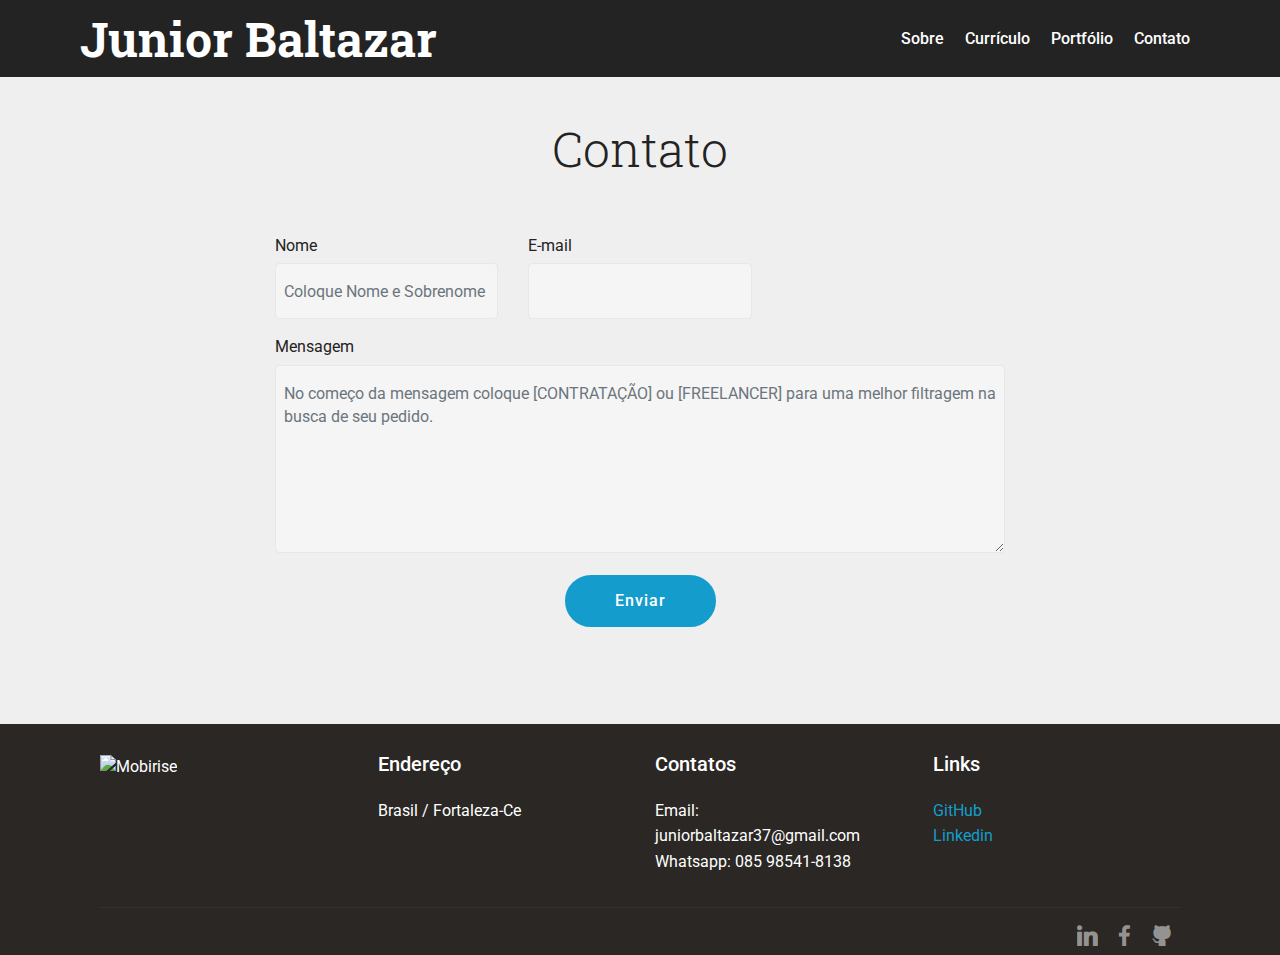
==== contato.html @ 1b6f1f05 "create github pages" ====
<!DOCTYPE html>
<html  >
<head>
  <!-- Site made with Mobirise Website Builder v4.10.6, https://mobirise.com -->
  <meta charset="UTF-8">
  <meta http-equiv="X-UA-Compatible" content="IE=edge">
  <meta name="generator" content="Mobirise v4.10.6, mobirise.com">
  <meta name="viewport" content="width=device-width, initial-scale=1, minimum-scale=1">
  <link rel="shortcut icon" href="assets/images/20180731-061637-128x96.png" type="image/x-icon">
  <meta name="description" content="">
  
  <title>Contato</title>
  <link rel="stylesheet" href="assets/tether/tether.min.css">
  <link rel="stylesheet" href="assets/bootstrap/css/bootstrap.min.css">
  <link rel="stylesheet" href="assets/bootstrap/css/bootstrap-grid.min.css">
  <link rel="stylesheet" href="assets/bootstrap/css/bootstrap-reboot.min.css">
  <link rel="stylesheet" href="assets/dropdown/css/style.css">
  <link rel="stylesheet" href="assets/socicon/css/styles.css">
  <link rel="stylesheet" href="assets/theme/css/style.css">
  <link rel="stylesheet" href="assets/mobirise/css/mbr-additional.css" type="text/css">
  
  
  
</head>
<body>
  <section class="menu cid-qTkzRZLJNu" once="menu" id="menu1-0">

    

    <nav class="navbar navbar-expand beta-menu navbar-dropdown align-items-center navbar-fixed-top navbar-toggleable-sm">
        <button class="navbar-toggler navbar-toggler-right" type="button" data-toggle="collapse" data-target="#navbarSupportedContent" aria-controls="navbarSupportedContent" aria-expanded="false" aria-label="Toggle navigation">
            <div class="hamburger">
                <span></span>
                <span></span>
                <span></span>
                <span></span>
            </div>
        </button>
        <div class="menu-logo">
            <div class="navbar-brand">
                
                <span class="navbar-caption-wrap"><a class="navbar-caption text-white display-2" href="index.html">Junior Baltazar<br></a></span>
            </div>
        </div>
        <div class="collapse navbar-collapse" id="navbarSupportedContent">
            <ul class="navbar-nav nav-dropdown nav-right" data-app-modern-menu="true"><li class="nav-item"><a class="nav-link link text-white display-4" href="index.html">Sobre</a></li><li class="nav-item"><a class="nav-link link text-white display-4" href="currículo.html">Currículo</a></li><li class="nav-item"><a class="nav-link link text-white display-4" href="portfolio.html">Portfólio</a></li><li class="nav-item"><a class="nav-link link text-white display-4" href="contato.html">Contato</a></li></ul>
            
        </div>
    </nav>
</section>

<section class="engine"><a href="https://mobirise.info/g">how to build your own website</a></section><section class="mbr-section form1 cid-rnKiON44Bw" id="form1-12">

    

    
    <div class="container">
        <div class="row justify-content-center">
            <div class="title col-12 col-lg-8">
                <h2 class="mbr-section-title align-center pb-3 mbr-fonts-style display-2">Contato</h2>
                
            </div>
        </div>
    </div>
    <div class="container">
        <div class="row justify-content-center">
            <div class="media-container-column col-lg-8" data-form-type="formoid">
                <!---Formbuilder Form--->
                <form action="https://mobirise.com/" method="POST" class="mbr-form form-with-styler" data-form-title="Mobirise Form"><input type="hidden" name="email" data-form-email="true" value="yoH0uf9dZLlPoiQEgGU/V5b0qnr2Ow4rUdD8J4+VhwqCUgG7Zq74pcoiSuDkfedBA8064sK8A5pP9y7E/hI0Lh2xFRnvOc3SOG4xTuZpEfp3ovhjSfntTNP4omnQZS/k">
                    <div class="row row-sm-offset">
                        <div hidden="hidden" data-form-alert="" class="alert alert-success col-12">Obrigado pela mensagem! Responderei o mais breve possível.</div>
                        <div hidden="hidden" data-form-alert-danger="" class="alert alert-danger col-12">
                        </div>
                    </div>
                    <div class="dragArea row row-sm-offset">
                        <div class="col-md-4  form-group" data-for="name">
                            <label for="name-form1-12" class="form-control-label mbr-fonts-style display-7">Nome</label>
                            <input type="text" name="name" data-form-field="Name" required="required" class="form-control display-7" placeholder="Coloque Nome e Sobrenome" id="name-form1-12">
                        </div>
                        <div class="col-md-4  form-group" data-for="email">
                            <label for="email-form1-12" class="form-control-label mbr-fonts-style display-7">E-mail</label>
                            <input type="email" name="email" data-form-field="Email" required="required" class="form-control display-7" id="email-form1-12">
                        </div>
                        
                        <div data-for="message" class="col-md-12 form-group">
                            <label for="message-form1-12" class="form-control-label mbr-fonts-style display-7">Mensagem</label>
                            <textarea name="message" data-form-field="Message" class="form-control display-7" placeholder="No começo da mensagem coloque [CONTRATAÇÃO] ou [FREELANCER] para uma melhor filtragem na busca de seu pedido." id="message-form1-12"></textarea>
                        </div>
                        <div class="col-md-12 input-group-btn align-center"><button type="submit" class="btn btn-primary btn-form display-4">Enviar</button></div>
                    </div>
                </form><!---Formbuilder Form--->
            </div>
        </div>
    </div>
</section>

<section class="cid-rwCywK3rBS" id="footer1-1q">

    

    

    <div class="container">
        <div class="media-container-row content text-white">
            <div class="col-12 col-md-3">
                <div class="media-wrap">
                    
                        <img src="assets/images/icon-192x192.png" alt="Mobirise" title="">
                    
                </div>
            </div>
            <div class="col-12 col-md-3 mbr-fonts-style display-7">
                <h5 class="pb-3">
                    Endereço</h5>
                <p class="mbr-text">Brasil / Fortaleza-Ce</p>
            </div>
            <div class="col-12 col-md-3 mbr-fonts-style display-7">
                <h5 class="pb-3">
                    Contatos</h5>
                <p class="mbr-text">
                    Email: juniorbaltazar37@gmail.com &nbsp; Whatsapp: 085 98541-8138
<br></p>
            </div>
            <div class="col-12 col-md-3 mbr-fonts-style display-7">
                <h5 class="pb-3">
                    Links
                </h5>
                <p class="mbr-text"><a href="https://github.com/JuniorBaltazar" target="_blank">GitHub</a><br><a href="https://www.linkedin.com/in/junior-baltazar/" target="_blank">Linkedin</a></p>
            </div>
        </div>
        <div class="footer-lower">
            <div class="media-container-row">
                <div class="col-sm-12">
                    <hr>
                </div>
            </div>
            <div class="media-container-row mbr-white">
                <div class="col-sm-6 copyright">
                    <p class="mbr-text mbr-fonts-style display-7"></p>
                </div>
                <div class="col-md-6">
                    <div class="social-list align-right">
                        <div class="soc-item">
                            <a href="https://www.linkedin.com/in/junior-baltazar/" target="_blank">
                                <span class="mbr-iconfont mbr-iconfont-social socicon-linkedin socicon"></span>
                            </a>
                        </div>
                        <div class="soc-item">
                            <a href="https://www.facebook.com/Junior.Baltazar371" target="_blank">
                                <span class="mbr-iconfont mbr-iconfont-social socicon-facebook socicon"></span>
                            </a>
                        </div>
                        <div class="soc-item">
                            <a href="https://github.com/JuniorBaltazar" target="_blank">
                                <span class="mbr-iconfont mbr-iconfont-social socicon-github socicon"></span>
                            </a>
                        </div>
                        
                        
                        
                    </div>
                </div>
            </div>
        </div>
    </div>
</section>


  <script src="assets/web/assets/jquery/jquery.min.js"></script>
  <script src="assets/popper/popper.min.js"></script>
  <script src="assets/tether/tether.min.js"></script>
  <script src="assets/bootstrap/js/bootstrap.min.js"></script>
  <script src="assets/smoothscroll/smooth-scroll.js"></script>
  <script src="assets/dropdown/js/nav-dropdown.js"></script>
  <script src="assets/dropdown/js/navbar-dropdown.js"></script>
  <script src="assets/touchswipe/jquery.touch-swipe.min.js"></script>
  <script src="assets/theme/js/script.js"></script>
  <script src="assets/formoid/formoid.min.js"></script>
  
  
</body>
</html>
---- assets/dropdown/css/style.css ----
.navbar-dropdown {
  left: 0;
  padding: 0;
  position: absolute;
  right: 0;
  top: 0;
  transition: all 0.45s ease;
  z-index: 1030;
  background: #282828; }
  .navbar-dropdown .navbar-logo {
    margin-right: 0.8rem;
    transition: margin 0.3s ease-in-out;
    vertical-align: middle; }
    .navbar-dropdown .navbar-logo img {
      height: 3.125rem;
      transition: all 0.3s ease-in-out; }
    .navbar-dropdown .navbar-logo.mbr-iconfont {
      font-size: 3.125rem;
      line-height: 3.125rem; }
  .navbar-dropdown .navbar-caption {
    font-weight: 700;
    white-space: normal;
    vertical-align: -4px;
    line-height: 3.125rem !important; }
    .navbar-dropdown .navbar-caption, .navbar-dropdown .navbar-caption:hover {
      color: inherit;
      text-decoration: none; }
  .navbar-dropdown .mbr-iconfont + .navbar-caption {
    vertical-align: -1px; }
  .navbar-dropdown.navbar-fixed-top {
    position: fixed; }
  .navbar-dropdown .navbar-brand span {
    vertical-align: -4px; }
  .navbar-dropdown.bg-color.transparent {
    background: none; }
  .navbar-dropdown.navbar-short .navbar-brand {
    padding: 0.625rem 0; }
    .navbar-dropdown.navbar-short .navbar-brand span {
      vertical-align: -1px; }
  .navbar-dropdown.navbar-short .navbar-caption {
    line-height: 2.375rem !important;
    vertical-align: -2px; }
  .navbar-dropdown.navbar-short .navbar-logo {
    margin-right: 0.5rem; }
    .navbar-dropdown.navbar-short .navbar-logo img {
      height: 2.375rem; }
    .navbar-dropdown.navbar-short .navbar-logo.mbr-iconfont {
      font-size: 2.375rem;
      line-height: 2.375rem; }
  .navbar-dropdown.navbar-short .mbr-table-cell {
    height: 3.625rem; }
  .navbar-dropdown .navbar-close {
    left: 0.6875rem;
    position: fixed;
    top: 0.75rem;
    z-index: 1000; }
  .navbar-dropdown .hamburger-icon {
    content: "";
    display: inline-block;
    vertical-align: middle;
    width: 16px;
    -webkit-box-shadow: 0 -6px 0 1px #282828,0 0 0 1px #282828,0 6px 0 1px #282828;
    -moz-box-shadow: 0 -6px 0 1px #282828,0 0 0 1px #282828,0 6px 0 1px #282828;
    box-shadow: 0 -6px 0 1px #282828,0 0 0 1px #282828,0 6px 0 1px #282828; }

.dropdown-menu .dropdown-toggle[data-toggle="dropdown-submenu"]::after {
  border-bottom: 0.35em solid transparent;
  border-left: 0.35em solid;
  border-right: 0;
  border-top: 0.35em solid transparent;
  margin-left: 0.3rem; }

.dropdown-menu .dropdown-item:focus {
  outline: 0; }

.nav-dropdown {
  font-size: 0.75rem;
  font-weight: 500;
  height: auto !important; }
  .nav-dropdown .nav-btn {
    padding-left: 1rem; }
  .nav-dropdown .link {
    margin: .667em 1.667em;
    font-weight: 500;
    padding: 0;
    transition: color .2s ease-in-out; }
    .nav-dropdown .link.dropdown-toggle {
      margin-right: 2.583em; }
      .nav-dropdown .link.dropdown-toggle::after {
        margin-left: .25rem;
        border-top: 0.35em solid;
        border-right: 0.35em solid transparent;
        border-left: 0.35em solid transparent;
        border-bottom: 0; }
      .nav-dropdown .link.dropdown-toggle[aria-expanded="true"] {
        margin: 0;
        padding: 0.667em 3.263em  0.667em 1.667em; }
  .nav-dropdown .link::after,
  .nav-dropdown .dropdown-item::after {
    color: inherit; }
  .nav-dropdown .btn {
    font-size: 0.75rem;
    font-weight: 700;
    letter-spacing: 0;
    margin-bottom: 0;
    padding-left: 1.25rem;
    padding-right: 1.25rem; }
  .nav-dropdown .dropdown-menu {
    border-radius: 0;
    border: 0;
    left: 0;
    margin: 0;
    padding-bottom: 1.25rem;
    padding-top: 1.25rem;
    position: relative; }
  .nav-dropdown .dropdown-submenu {
    margin-left: 0.125rem;
    top: 0; }
  .nav-dropdown .dropdown-item {
    font-weight: 500;
    line-height: 2;
    padding: 0.3846em 4.615em 0.3846em 1.5385em;
    position: relative;
    transition: color .2s ease-in-out, background-color .2s ease-in-out; }
    .nav-dropdown .dropdown-item::after {
      margin-top: -0.3077em;
      position: absolute;
      right: 1.1538em;
      top: 50%; }
    .nav-dropdown .dropdown-item:focus, .nav-dropdown .dropdown-item:hover {
      background: none; }

@media (max-width: 767px) {
  .nav-dropdown.navbar-toggleable-sm {
    bottom: 0;
    display: none;
    left: 0;
    overflow-x: hidden;
    position: fixed;
    top: 0;
    transform: translateX(-100%);
    -ms-transform: translateX(-100%);
    -webkit-transform: translateX(-100%);
    width: 18.75rem;
    z-index: 999; } }
.nav-dropdown.navbar-toggleable-xl {
  bottom: 0;
  display: none;
  left: 0;
  overflow-x: hidden;
  position: fixed;
  top: 0;
  transform: translateX(-100%);
  -ms-transform: translateX(-100%);
  -webkit-transform: translateX(-100%);
  width: 18.75rem;
  z-index: 999; }

.nav-dropdown-sm {
  display: block !important;
  overflow-x: hidden;
  overflow: auto;
  padding-top: 3.875rem; }
  .nav-dropdown-sm::after {
    content: "";
    display: block;
    height: 3rem;
    width: 100%; }
  .nav-dropdown-sm.collapse.in ~ .navbar-close {
    display: block !important; }
  .nav-dropdown-sm.collapsing, .nav-dropdown-sm.collapse.in {
    transform: translateX(0);
    -ms-transform: translateX(0);
    -webkit-transform: translateX(0);
    transition: all 0.25s ease-out;
    -webkit-transition: all 0.25s ease-out;
    background: #282828; }
  .nav-dropdown-sm.collapsing[aria-expanded="false"] {
    transform: translateX(-100%);
    -ms-transform: translateX(-100%);
    -webkit-transform: translateX(-100%); }
  .nav-dropdown-sm .nav-item {
    display: block;
    margin-left: 0 !important;
    padding-left: 0; }
  .nav-dropdown-sm .link,
  .nav-dropdown-sm .dropdown-item {
    border-top: 1px dotted rgba(255, 255, 255, 0.1);
    font-size: 0.8125rem;
    line-height: 1.6;
    margin: 0 !important;
    padding: 0.875rem 2.4rem 0.875rem 1.5625rem !important;
    position: relative;
    white-space: normal; }
    .nav-dropdown-sm .link:focus, .nav-dropdown-sm .link:hover,
    .nav-dropdown-sm .dropdown-item:focus,
    .nav-dropdown-sm .dropdown-item:hover {
      background: rgba(0, 0, 0, 0.2) !important;
      color: #c0a375; }
  .nav-dropdown-sm .nav-btn {
    position: relative;
    padding: 1.5625rem 1.5625rem 0 1.5625rem; }
    .nav-dropdown-sm .nav-btn::before {
      border-top: 1px dotted rgba(255, 255, 255, 0.1);
      content: "";
      left: 0;
      position: absolute;
      top: 0;
      width: 100%; }
    .nav-dropdown-sm .nav-btn + .nav-btn {
      padding-top: 0.625rem; }
      .nav-dropdown-sm .nav-btn + .nav-btn::before {
        display: none; }
  .nav-dropdown-sm .btn {
    padding: 0.625rem 0; }
  .nav-dropdown-sm .dropdown-toggle[data-toggle="dropdown-submenu"]::after {
    margin-left: .25rem;
    border-top: 0.35em solid;
    border-right: 0.35em solid transparent;
    border-left: 0.35em solid transparent;
    border-bottom: 0; }
  .nav-dropdown-sm .dropdown-toggle[data-toggle="dropdown-submenu"][aria-expanded="true"]::after {
    border-top: 0;
    border-right: 0.35em solid transparent;
    border-left: 0.35em solid transparent;
    border-bottom: 0.35em solid; }
  .nav-dropdown-sm .dropdown-menu {
    margin: 0;
    padding: 0;
    position: relative;
    top: 0;
    left: 0;
    width: 100%;
    border: 0;
    float: none;
    border-radius: 0;
    background: none; }
  .nav-dropdown-sm .dropdown-submenu {
    left: 100%;
    margin-left: 0.125rem;
    margin-top: -1.25rem;
    top: 0; }

.navbar-toggleable-sm .nav-dropdown .dropdown-menu {
  position: absolute; }

.navbar-toggleable-sm .nav-dropdown .dropdown-submenu {
  left: 100%;
  margin-left: 0.125rem;
  margin-top: -1.25rem;
  top: 0; }

.navbar-toggleable-sm.opened .nav-dropdown .dropdown-menu {
  position: relative; }

.navbar-toggleable-sm.opened .nav-dropdown .dropdown-submenu {
  left: 0;
  margin-left: 00rem;
  margin-top: 0rem;
  top: 0; }

.is-builder .nav-dropdown.collapsing {
  transition: none !important; }

/*# sourceMappingURL=style.css.map */
---- assets/socicon/css/styles.css ----
@charset "UTF-8";

@font-face {
  font-family: "socicon";
  src:url("../fonts/socicon.eot");
  src:url("../fonts/socicon.eot?#iefix") format("embedded-opentype"),
    url("../fonts/socicon.woff") format("woff"),
    url("../fonts/socicon.ttf") format("truetype"),
    url("../fonts/socicon.svg#socicon") format("svg");
  font-weight: normal;
  font-style: normal;

}

[data-icon]:before {
  font-family: "socicon" !important;
  content: attr(data-icon);
  font-style: normal !important;
  font-weight: normal !important;
  font-variant: normal !important;
  text-transform: none !important;
  speak: none;
  line-height: 1;
  -webkit-font-smoothing: antialiased;
  -moz-osx-font-smoothing: grayscale;
}

[class^="socicon-"]:before,
[class*=" socicon-"]:before {
  font-family: "socicon" !important;
  font-style: normal !important;
  font-weight: normal !important;
  font-variant: normal !important;
  text-transform: none !important;
  speak: none;
  line-height: 1;
  -webkit-font-smoothing: antialiased;
  -moz-osx-font-smoothing: grayscale;
}

.socicon-modelmayhem:before {
  content: "\e000";
}
.socicon-mixcloud:before {
  content: "\e001";
}
.socicon-drupal:before {
  content: "\e002";
}
.socicon-swarm:before {
  content: "\e003";
}
.socicon-istock:before {
  content: "\e004";
}
.socicon-yammer:before {
  content: "\e005";
}
.socicon-ello:before {
  content: "\e006";
}
.socicon-stackoverflow:before {
  content: "\e007";
}
.socicon-persona:before {
  content: "\e008";
}
.socicon-triplej:before {
  content: "\e009";
}
.socicon-houzz:before {
  content: "\e00a";
}
.socicon-rss:before {
  content: "\e00b";
}
.socicon-paypal:before {
  content: "\e00c";
}
.socicon-odnoklassniki:before {
  content: "\e00d";
}
.socicon-airbnb:before {
  content: "\e00e";
}
.socicon-periscope:before {
  content: "\e00f";
}
.socicon-outlook:before {
  content: "\e010";
}
.socicon-coderwall:before {
  content: "\e011";
}
.socicon-tripadvisor:before {
  content: "\e012";
}
.socicon-appnet:before {
  content: "\e013";
}
.socicon-goodreads:before {
  content: "\e014";
}
.socicon-tripit:before {
  content: "\e015";
}
.socicon-lanyrd:before {
  content: "\e016";
}
.socicon-slideshare:before {
  content: "\e017";
}
.socicon-buffer:before {
  content: "\e018";
}
.socicon-disqus:before {
  content: "\e019";
}
.socicon-vkontakte:before {
  content: "\e01a";
}
.socicon-whatsapp:before {
  content: "\e01b";
}
.socicon-patreon:before {
  content: "\e01c";
}
.socicon-storehouse:before {
  content: "\e01d";
}
.socicon-pocket:before {
  content: "\e01e";
}
.socicon-mail:before {
  content: "\e01f";
}
.socicon-blogger:before {
  content: "\e020";
}
.socicon-technorati:before {
  content: "\e021";
}
.socicon-reddit:before {
  content: "\e022";
}
.socicon-dribbble:before {
  content: "\e023";
}
.socicon-stumbleupon:before {
  content: "\e024";
}
.socicon-digg:before {
  content: "\e025";
}
.socicon-envato:before {
  content: "\e026";
}
.socicon-behance:before {
  content: "\e027";
}
.socicon-delicious:before {
  content: "\e028";
}
.socicon-deviantart:before {
  content: "\e029";
}
.socicon-forrst:before {
  content: "\e02a";
}
.socicon-play:before {
  content: "\e02b";
}
.socicon-zerply:before {
  content: "\e02c";
}
.socicon-wikipedia:before {
  content: "\e02d";
}
.socicon-apple:before {
  content: "\e02e";
}
.socicon-flattr:before {
  content: "\e02f";
}
.socicon-github:before {
  content: "\e030";
}
.socicon-renren:before {
  content: "\e031";
}
.socicon-friendfeed:before {
  content: "\e032";
}
.socicon-newsvine:before {
  content: "\e033";
}
.socicon-identica:before {
  content: "\e034";
}
.socicon-bebo:before {
  content: "\e035";
}
.socicon-zynga:before {
  content: "\e036";
}
.socicon-steam:before {
  content: "\e037";
}
.socicon-xbox:before {
  content: "\e038";
}
.socicon-windows:before {
  content: "\e039";
}
.socicon-qq:before {
  content: "\e03a";
}
.socicon-douban:before {
  content: "\e03b";
}
.socicon-meetup:before {
  content: "\e03c";
}
.socicon-playstation:before {
  content: "\e03d";
}
.socicon-android:before {
  content: "\e03e";
}
.socicon-snapchat:before {
  content: "\e03f";
}
.socicon-twitter:before {
  content: "\e040";
}
.socicon-facebook:before {
  content: "\e041";
}
.socicon-googleplus:before {
  content: "\e042";
}
.socicon-pinterest:before {
  content: "\e043";
}
.socicon-foursquare:before {
  content: "\e044";
}
.socicon-yahoo:before {
  content: "\e045";
}
.socicon-skype:before {
  content: "\e046";
}
.socicon-yelp:before {
  content: "\e047";
}
.socicon-feedburner:before {
  content: "\e048";
}
.socicon-linkedin:before {
  content: "\e049";
}
.socicon-viadeo:before {
  content: "\e04a";
}
.socicon-xing:before {
  content: "\e04b";
}
.socicon-myspace:before {
  content: "\e04c";
}
.socicon-soundcloud:before {
  content: "\e04d";
}
.socicon-spotify:before {
  content: "\e04e";
}
.socicon-grooveshark:before {
  content: "\e04f";
}
.socicon-lastfm:before {
  content: "\e050";
}
.socicon-youtube:before {
  content: "\e051";
}
.socicon-vimeo:before {
  content: "\e052";
}
.socicon-dailymotion:before {
  content: "\e053";
}
.socicon-vine:before {
  content: "\e054";
}
.socicon-flickr:before {
  content: "\e055";
}
.socicon-500px:before {
  content: "\e056";
}
.socicon-wordpress:before {
  content: "\e058";
}
.socicon-tumblr:before {
  content: "\e059";
}
.socicon-twitch:before {
  content: "\e05a";
}
.socicon-8tracks:before {
  content: "\e05b";
}
.socicon-amazon:before {
  content: "\e05c";
}
.socicon-icq:before {
  content: "\e05d";
}
.socicon-smugmug:before {
  content: "\e05e";
}
.socicon-ravelry:before {
  content: "\e05f";
}
.socicon-weibo:before {
  content: "\e060";
}
.socicon-baidu:before {
  content: "\e061";
}
.socicon-angellist:before {
  content: "\e062";
}
.socicon-ebay:before {
  content: "\e063";
}
.socicon-imdb:before {
  content: "\e064";
}
.socicon-stayfriends:before {
  content: "\e065";
}
.socicon-residentadvisor:before {
  content: "\e066";
}
.socicon-google:before {
  content: "\e067";
}
.socicon-yandex:before {
  content: "\e068";
}
.socicon-sharethis:before {
  content: "\e069";
}
.socicon-bandcamp:before {
  content: "\e06a";
}
.socicon-itunes:before {
  content: "\e06b";
}
.socicon-deezer:before {
  content: "\e06c";
}
.socicon-telegram:before {
  content: "\e06e";
}
.socicon-openid:before {
  content: "\e06f";
}
.socicon-amplement:before {
  content: "\e070";
}
.socicon-viber:before {
  content: "\e071";
}
.socicon-zomato:before {
  content: "\e072";
}
.socicon-draugiem:before {
  content: "\e074";
}
.socicon-endomodo:before {
  content: "\e075";
}
.socicon-filmweb:before {
  content: "\e076";
}
.socicon-stackexchange:before {
  content: "\e077";
}
.socicon-wykop:before {
  content: "\e078";
}
.socicon-teamspeak:before {
  content: "\e079";
}
.socicon-teamviewer:before {
  content: "\e07a";
}
.socicon-ventrilo:before {
  content: "\e07b";
}
.socicon-younow:before {
  content: "\e07c";
}
.socicon-raidcall:before {
  content: "\e07d";
}
.socicon-mumble:before {
  content: "\e07e";
}
.socicon-medium:before {
  content: "\e06d";
}
.socicon-bebee:before {
  content: "\e07f";
}
.socicon-hitbox:before {
  content: "\e080";
}
.socicon-reverbnation:before {
  content: "\e081";
}
.socicon-formulr:before {
  content: "\e082";
}
.socicon-instagram:before {
  content: "\e057";
}
.socicon-battlenet:before {
  content: "\e083";
}
.socicon-chrome:before {
  content: "\e084";
}
.socicon-discord:before {
  content: "\e086";
}
.socicon-issuu:before {
  content: "\e087";
}
.socicon-macos:before {
  content: "\e088";
}
.socicon-firefox:before {
  content: "\e089";
}
.socicon-opera:before {
  content: "\e08d";
}
.socicon-keybase:before {
  content: "\e090";
}
.socicon-alliance:before {
  content: "\e091";
}
.socicon-livejournal:before {
  content: "\e092";
}
.socicon-googlephotos:before {
  content: "\e093";
}
.socicon-horde:before {
  content: "\e094";
}
.socicon-etsy:before {
  content: "\e095";
}
.socicon-zapier:before {
  content: "\e096";
}
.socicon-google-scholar:before {
  content: "\e097";
}
.socicon-researchgate:before {
  content: "\e098";
}
.socicon-wechat:before {
  content: "\e099";
}
.socicon-strava:before {
  content: "\e09a";
}
.socicon-line:before {
  content: "\e09b";
}
.socicon-lyft:before {
  content: "\e09c";
}
.socicon-uber:before {
  content: "\e09d";
}
.socicon-songkick:before {
  content: "\e09e";
}
.socicon-viewbug:before {
  content: "\e09f";
}
.socicon-googlegroups:before {
  content: "\e0a0";
}
.socicon-quora:before {
  content: "\e073";
}
.socicon-diablo:before {
  content: "\e085";
}
.socicon-blizzard:before {
  content: "\e0a1";
}
.socicon-hearthstone:before {
  content: "\e08b";
}
.socicon-heroes:before {
  content: "\e08a";
}
.socicon-overwatch:before {
  content: "\e08c";
}
.socicon-warcraft:before {
  content: "\e08e";
}
.socicon-starcraft:before {
  content: "\e08f";
}
.socicon-beam:before {
  content: "\e0a2";
}
.socicon-curse:before {
  content: "\e0a3";
}
.socicon-player:before {
  content: "\e0a4";
}
.socicon-streamjar:before {
  content: "\e0a5";
}
.socicon-nintendo:before {
  content: "\e0a6";
}
.socicon-hellocoton:before {
  content: "\e0a7";
}
---- assets/theme/css/style.css ----
/*!
 * Mobirise v4 theme (https://mobirise.com/)
 * Copyright 2017 Mobirise
 */
section {
  background-color: #eeeeee;
}

section,
.container,
.container-fluid {
  position: relative;
  word-wrap: break-word;
}

a.mbr-iconfont:hover {
  text-decoration: none;
}

.article .lead p, .article .lead ul, .article .lead ol, .article .lead pre, .article .lead blockquote {
  margin-bottom: 0;
}

a {
  font-style: normal;
  font-weight: 400;
  cursor: pointer;
}

a, a:hover {
  text-decoration: none;
}

figure {
  margin-bottom: 0;
}

body {
  color: #232323;
}

h1, h2, h3, h4, h5, h6,
.h1, .h2, .h3, .h4, .h5, .h6,
.display-1, .display-2, .display-3, .display-4 {
  line-height: 1;
  word-break: break-word;
  word-wrap: break-word;
}

b, strong {
  font-weight: bold;
}

blockquote {
  padding: 10px 0 10px 20px;
  position: relative;
  border-left: 2px solid;
  border-color: #ff3366;
}

input:-webkit-autofill, input:-webkit-autofill:hover, input:-webkit-autofill:focus, input:-webkit-autofill:active {
  transition-delay: 9999s;
  transition-property: background-color, color;
}

textarea[type="hidden"] {
  display: none;
}

body {
  position: relative;
}

section {
  background-position: 50% 50%;
  background-repeat: no-repeat;
  background-size: cover;
}

section .mbr-background-video,
section .mbr-background-video-preview {
  position: absolute;
  bottom: 0;
  left: 0;
  right: 0;
  top: 0;
}

.hidden {
  visibility: hidden;
}

.mbr-z-index20 {
  z-index: 20;
}

/*! Base colors */
.mbr-white {
  color: #ffffff;
}

.mbr-black {
  color: #000000;
}

.mbr-bg-white {
  background-color: #ffffff;
}

.mbr-bg-black {
  background-color: #000000;
}

/*! Text-aligns */
.align-left {
  text-align: left;
}

.align-center {
  text-align: center;
}

.align-right {
  text-align: right;
}

@media (max-width: 767px) {
  .align-left, .align-center, .align-right, .mbr-section-btn, .mbr-section-title {
    text-align: center;
  }
}

/*! Font-weight  */
.mbr-light {
  font-weight: 300;
}

.mbr-regular {
  font-weight: 400;
}

.mbr-semibold {
  font-weight: 500;
}

.mbr-bold {
  font-weight: 700;
}

/*! Media  */
.media-size-item {
  -webkit-flex: 1 1 auto;
  -moz-flex: 1 1 auto;
  -ms-flex: 1 1 auto;
  -o-flex: 1 1 auto;
  flex: 1 1 auto;
}

.media-content {
  -webkit-flex-basis: 100%;
  flex-basis: 100%;
}

.media-container-row {
  display: -ms-flexbox;
  display: -webkit-flex;
  display: flex;
  -webkit-flex-direction: row;
  -ms-flex-direction: row;
  flex-direction: row;
  -webkit-flex-wrap: wrap;
  -ms-flex-wrap: wrap;
  flex-wrap: wrap;
  -webkit-justify-content: center;
  -ms-flex-pack: center;
  justify-content: center;
  -webkit-align-content: center;
  -ms-flex-line-pack: center;
  align-content: center;
  -webkit-align-items: start;
  -ms-flex-align: start;
  align-items: start;
}

.media-container-row .media-size-item {
  width: 400px;
}

.media-container-column {
  display: -ms-flexbox;
  display: -webkit-flex;
  display: flex;
  -webkit-flex-direction: column;
  -ms-flex-direction: column;
  flex-direction: column;
  -webkit-flex-wrap: wrap;
  -ms-flex-wrap: wrap;
  flex-wrap: wrap;
  -webkit-justify-content: center;
  -ms-flex-pack: center;
  justify-content: center;
  -webkit-align-content: center;
  -ms-flex-line-pack: center;
  align-content: center;
  -webkit-align-items: stretch;
  -ms-flex-align: stretch;
  align-items: stretch;
}

.media-container-column > * {
  width: 100%;
}

@media (min-width: 992px) {
  .media-container-row {
    -webkit-flex-wrap: nowrap;
    -ms-flex-wrap: nowrap;
    flex-wrap: nowrap;
  }
}

figure {
  overflow: hidden;
}

figure[mbr-media-size] {
  transition: width 0.1s;
}

.mbr-figure img, .mbr-figure iframe {
  display: block;
  width: 100%;
}

.card {
  background-color: transparent;
  border: none;
}

.card-box {
  width: 100%;
}

.card-img {
  text-align: center;
  flex-shrink: 0;
  -webkit-flex-shrink: 0;
}

.media {
  max-width: 100%;
  margin: 0 auto;
}

.mbr-figure {
  -ms-flex-item-align: center;
  -ms-grid-row-align: center;
  -webkit-align-self: center;
  align-self: center;
}

.media-container > div {
  max-width: 100%;
}

.mbr-figure img, .card-img img {
  width: 100%;
}

@media (max-width: 991px) {
  .media-size-item {
    width: auto !important;
  }
  .media {
    width: auto;
  }
  .mbr-figure {
    width: 100% !important;
  }
}

/*! Buttons */
.mbr-section-btn {
  margin-left: -.25rem;
  margin-right: -.25rem;
  font-size: 0;
}

nav .mbr-section-btn {
  margin-left: 0rem;
  margin-right: 0rem;
}

/*! Btn icon margin */
.btn .mbr-iconfont, .btn.btn-sm .mbr-iconfont {
  cursor: pointer;
  margin-right: 0.5rem;
}

.btn.btn-md .mbr-iconfont, .btn.btn-md .mbr-iconfont {
  margin-right: 0.8rem;
}

.mbr-regular {
  font-weight: 400;
}

.mbr-semibold {
  font-weight: 500;
}

.mbr-bold {
  font-weight: 700;
}

[type="submit"] {
  -webkit-appearance: none;
}

/*! Full-screen */
.mbr-fullscreen .mbr-overlay {
  min-height: 100vh;
}

.mbr-fullscreen {
  display: flex;
  display: -webkit-flex;
  display: -moz-flex;
  display: -ms-flex;
  display: -o-flex;
  align-items: center;
  -webkit-align-items: center;
  min-height: 100vh;
  padding-top: 3rem;
  padding-bottom: 3rem;
}

/*! Map */
.map {
  height: 25rem;
  position: relative;
}

.map iframe {
  width: 100%;
  height: 100%;
}

/* Form */
.form-asterisk {
  font-family: initial;
  position: absolute;
  top: -2px;
  font-weight: normal;
}

/*! Scroll to top arrow */
.mbr-arrow-up {
  bottom: 25px;
  right: 90px;
  position: fixed;
  text-align: right;
  z-index: 5000;
  color: #ffffff;
  font-size: 32px;
  transform: rotate(180deg);
  -webkit-transform: rotate(180deg);
}

.mbr-arrow-up a {
  background: rgba(0, 0, 0, 0.2);
  border-radius: 3px;
  color: #fff;
  display: inline-block;
  height: 60px;
  width: 60px;
  outline-style: none !important;
  position: relative;
  text-decoration: none;
  transition: all .3s ease-in-out;
  cursor: pointer;
  text-align: center;
}

.mbr-arrow-up a:hover {
  background-color: rgba(0, 0, 0, 0.4);
}

.mbr-arrow-up a i {
  line-height: 60px;
}

.mbr-arrow-up-icon {
  display: block;
  color: #fff;
}

.mbr-arrow-up-icon::before {
  content: "\203a";
  display: inline-block;
  font-family: serif;
  font-size: 32px;
  line-height: 1;
  font-style: normal;
  position: relative;
  top: 6px;
  left: -4px;
  -webkit-transform: rotate(-90deg);
  transform: rotate(-90deg);
}

/*! Arrow Down */
.mbr-arrow {
  position: absolute;
  bottom: 45px;
  left: 50%;
  width: 60px;
  height: 60px;
  cursor: pointer;
  background-color: rgba(80, 80, 80, 0.5);
  border-radius: 50%;
  -webkit-transform: translateX(-50%);
  transform: translateX(-50%);
}

.mbr-arrow > a {
  display: inline-block;
  text-decoration: none;
  outline-style: none;
  -webkit-animation: arrowdown 1.7s ease-in-out infinite;
  animation: arrowdown 1.7s ease-in-out infinite;
}

.mbr-arrow > a > i {
  position: absolute;
  top: -2px;
  left: 15px;
  font-size: 2rem;
}

@keyframes arrowdown {
  0% {
    transform: translateY(0px);
    -webkit-transform: translateY(0px);
  }
  50% {
    transform: translateY(-5px);
    -webkit-transform: translateY(-5px);
  }
  100% {
    transform: translateY(0px);
    -webkit-transform: translateY(0px);
  }
}

@-webkit-keyframes arrowdown {
  0% {
    transform: translateY(0px);
    -webkit-transform: translateY(0px);
  }
  50% {
    transform: translateY(-5px);
    -webkit-transform: translateY(-5px);
  }
  100% {
    transform: translateY(0px);
    -webkit-transform: translateY(0px);
  }
}

@media (max-width: 500px) {
  .mbr-arrow-up {
    left: 50%;
    right: auto;
    transform: translateX(-50%) rotate(180deg);
    -webkit-transform: translateX(-50%) rotate(180deg);
  }
}

/*Gradients animation*/
@keyframes gradient-animation {
  from {
    background-position: 0% 100%;
    animation-timing-function: ease-in-out;
  }
  to {
    background-position: 100% 0%;
    animation-timing-function: ease-in-out;
  }
}

@-webkit-keyframes gradient-animation {
  from {
    background-position: 0% 100%;
    animation-timing-function: ease-in-out;
  }
  to {
    background-position: 100% 0%;
    animation-timing-function: ease-in-out;
  }
}

.bg-gradient {
  background-size: 200% 200%;
  animation: gradient-animation 5s infinite alternate;
  -webkit-animation: gradient-animation 5s infinite alternate;
}

.menu .navbar-brand {
  display: -webkit-flex;
}

.menu .navbar-brand span {
  display: flex;
  display: -webkit-flex;
}

.menu .navbar-brand .navbar-caption-wrap {
  display: -webkit-flex;
}

.menu .navbar-brand .navbar-logo img {
  display: -webkit-flex;
}

@media (min-width: 768px) and (max-width: 1023px) {
  .menu .navbar-toggleable-sm .navbar-nav {
    display: -webkit-box;
    display: -webkit-flex;
    display: -ms-flexbox;
  }
}

@media (max-width: 1023px) {
  .menu .navbar-collapse {
    max-height: 93.5vh;
  }
  .menu .navbar-collapse.show {
    overflow: auto;
  }
}

@media (min-width: 1024px) {
  .menu .navbar-nav.nav-dropdown {
    display: -webkit-flex;
  }
  .menu .navbar-toggleable-sm .navbar-collapse {
    display: -webkit-flex !important;
  }
  .menu .collapsed .navbar-collapse {
    max-height: 93.5vh;
  }
  .menu .collapsed .navbar-collapse.show {
    overflow: auto;
  }
}

@media (max-width: 767px) {
  .menu .navbar-collapse {
    max-height: 80vh;
  }
}

.navbar {
  display: -webkit-flex;
  -webkit-flex-wrap: wrap;
  -webkit-align-items: center;
  -webkit-justify-content: space-between;
}

.navbar-collapse {
  -webkit-flex-basis: 100%;
  -webkit-flex-grow: 1;
  -webkit-align-items: center;
}

.nav-dropdown .link {
  padding: .667em 1.667em !important;
  margin: 0 !important;
}

.nav {
  display: -webkit-flex;
  -webkit-flex-wrap: wrap;
}

.row {
  display: -webkit-flex;
  -webkit-flex-wrap: wrap;
}

.justify-content-center {
  -webkit-justify-content: center;
}

.form-inline {
  display: -webkit-flex;
  -webkit-flex-flow: row wrap;
  -webkit-align-items: center;
}

.card-wrapper {
  -webkit-flex: 1;
}

.carousel-control {
  z-index: 10;
  display: -webkit-flex;
  -webkit-align-items: center;
  -webkit-justify-content: center;
}

.carousel-controls {
  display: -webkit-flex;
}

.media {
  display: -webkit-flex;
}

.form-group:focus {
  outline: none;
}

.jq-selectbox__select {
  padding: 1.07em .5em;
  position: absolute;
  top: 0;
  left: 0;
  width: 100%;
}

.jq-selectbox__dropdown {
  position: absolute;
  top: 100% !important;
  left: 0 !important;
  width: 100% !important;
}

.jq-selectbox__trigger-arrow {
  transform: translateY(-50%);
}

.jq-selectbox li {
  padding: 1.07em .5em;
}

input[type="range"] {
  padding-left: 0 !important;
  padding-right: 0 !important;
}

.modal-dialog, .modal-content {
  height: 100%;
}

.modal-dialog .carousel-inner {
  height: 100%;
  height: -webkit-fill-available;
  height: fill-available;
}

.carousel-item {
  text-align: center;
}

.carousel-item img {
  margin: auto;
}
.engine {
	position: absolute;
	text-indent: -2400px;
	text-align: center;
	padding: 0;
	top: 0;
	left: -2400px;
}
---- assets/mobirise/css/mbr-additional.css ----
@import url(https://fonts.googleapis.com/css?family=Slabo+27px:400);
@import url(https://fonts.googleapis.com/css?family=Roboto+Slab:100,300,400,700);
@import url(https://fonts.googleapis.com/css?family=Roboto:100,100i,300,300i,400,400i,500,500i,700,700i,900,900i);





body {
  font-style: normal;
  line-height: 1.5;
}
.mbr-section-title {
  font-style: normal;
  line-height: 1.2;
}
.mbr-section-subtitle {
  line-height: 1.3;
}
.mbr-text {
  font-style: normal;
  line-height: 1.6;
}
.display-1 {
  font-family: 'Slabo 27px', serif;
  font-size: 4.25rem;
}
.display-1 > .mbr-iconfont {
  font-size: 6.8rem;
}
.display-2 {
  font-family: 'Roboto Slab', serif;
  font-size: 3rem;
}
.display-2 > .mbr-iconfont {
  font-size: 4.8rem;
}
.display-4 {
  font-family: 'Roboto', sans-serif;
  font-size: 1rem;
}
.display-4 > .mbr-iconfont {
  font-size: 1.6rem;
}
.display-5 {
  font-family: 'Roboto', sans-serif;
  font-size: 1.5rem;
}
.display-5 > .mbr-iconfont {
  font-size: 2.4rem;
}
.display-7 {
  font-family: 'Roboto', sans-serif;
  font-size: 1rem;
}
.display-7 > .mbr-iconfont {
  font-size: 1.6rem;
}
/* ---- Fluid typography for mobile devices ---- */
/* 1.4 - font scale ratio ( bootstrap == 1.42857 ) */
/* 100vw - current viewport width */
/* (48 - 20)  48 == 48rem == 768px, 20 == 20rem == 320px(minimal supported viewport) */
/* 0.65 - min scale variable, may vary */
@media (max-width: 768px) {
  .display-1 {
    font-size: 3.4rem;
    font-size: calc( 2.1374999999999997rem + (4.25 - 2.1374999999999997) * ((100vw - 20rem) / (48 - 20)));
    line-height: calc( 1.4 * (2.1374999999999997rem + (4.25 - 2.1374999999999997) * ((100vw - 20rem) / (48 - 20))));
  }
  .display-2 {
    font-size: 2.4rem;
    font-size: calc( 1.7rem + (3 - 1.7) * ((100vw - 20rem) / (48 - 20)));
    line-height: calc( 1.4 * (1.7rem + (3 - 1.7) * ((100vw - 20rem) / (48 - 20))));
  }
  .display-4 {
    font-size: 0.8rem;
    font-size: calc( 1rem + (1 - 1) * ((100vw - 20rem) / (48 - 20)));
    line-height: calc( 1.4 * (1rem + (1 - 1) * ((100vw - 20rem) / (48 - 20))));
  }
  .display-5 {
    font-size: 1.2rem;
    font-size: calc( 1.175rem + (1.5 - 1.175) * ((100vw - 20rem) / (48 - 20)));
    line-height: calc( 1.4 * (1.175rem + (1.5 - 1.175) * ((100vw - 20rem) / (48 - 20))));
  }
}
/* Buttons */
.btn {
  font-weight: 500;
  border-width: 2px;
  font-style: normal;
  letter-spacing: 1px;
  margin: .4rem .8rem;
  white-space: normal;
  -webkit-transition: all 0.3s ease-in-out;
  -moz-transition: all 0.3s ease-in-out;
  transition: all 0.3s ease-in-out;
  display: inline-flex;
  align-items: center;
  justify-content: center;
  word-break: break-word;
  -webkit-align-items: center;
  -webkit-justify-content: center;
  display: -webkit-inline-flex;
  padding: 1rem 3rem;
  border-radius: 3px;
}
.btn-sm {
  font-weight: 500;
  letter-spacing: 1px;
  -webkit-transition: all 0.3s ease-in-out;
  -moz-transition: all 0.3s ease-in-out;
  transition: all 0.3s ease-in-out;
  padding: 0.6rem 1.5rem;
  border-radius: 3px;
}
.btn-md {
  font-weight: 500;
  letter-spacing: 1px;
  margin: .4rem .8rem !important;
  -webkit-transition: all 0.3s ease-in-out;
  -moz-transition: all 0.3s ease-in-out;
  transition: all 0.3s ease-in-out;
  padding: 1rem 3rem;
  border-radius: 3px;
}
.btn-lg {
  font-weight: 500;
  letter-spacing: 1px;
  margin: .4rem .8rem !important;
  -webkit-transition: all 0.3s ease-in-out;
  -moz-transition: all 0.3s ease-in-out;
  transition: all 0.3s ease-in-out;
  padding: 1.2rem 3.2rem;
  border-radius: 3px;
}
.bg-primary {
  background-color: #149dcc !important;
}
.bg-success {
  background-color: #f7ed4a !important;
}
.bg-info {
  background-color: #82786e !important;
}
.bg-warning {
  background-color: #879a9f !important;
}
.bg-danger {
  background-color: #b1a374 !important;
}
.btn-primary,
.btn-primary:active {
  background-color: #149dcc !important;
  border-color: #149dcc !important;
  color: #ffffff !important;
}
.btn-primary:hover,
.btn-primary:focus,
.btn-primary.focus,
.btn-primary.active {
  color: #ffffff !important;
  background-color: #0d6786 !important;
  border-color: #0d6786 !important;
}
.btn-primary.disabled,
.btn-primary:disabled {
  color: #ffffff !important;
  background-color: #0d6786 !important;
  border-color: #0d6786 !important;
}
.btn-secondary,
.btn-secondary:active {
  background-color: #ff3366 !important;
  border-color: #ff3366 !important;
  color: #ffffff !important;
}
.btn-secondary:hover,
.btn-secondary:focus,
.btn-secondary.focus,
.btn-secondary.active {
  color: #ffffff !important;
  background-color: #e50039 !important;
  border-color: #e50039 !important;
}
.btn-secondary.disabled,
.btn-secondary:disabled {
  color: #ffffff !important;
  background-color: #e50039 !important;
  border-color: #e50039 !important;
}
.btn-info,
.btn-info:active {
  background-color: #82786e !important;
  border-color: #82786e !important;
  color: #ffffff !important;
}
.btn-info:hover,
.btn-info:focus,
.btn-info.focus,
.btn-info.active {
  color: #ffffff !important;
  background-color: #59524b !important;
  border-color: #59524b !important;
}
.btn-info.disabled,
.btn-info:disabled {
  color: #ffffff !important;
  background-color: #59524b !important;
  border-color: #59524b !important;
}
.btn-success,
.btn-success:active {
  background-color: #f7ed4a !important;
  border-color: #f7ed4a !important;
  color: #3f3c03 !important;
}
.btn-success:hover,
.btn-success:focus,
.btn-success.focus,
.btn-success.active {
  color: #3f3c03 !important;
  background-color: #eadd0a !important;
  border-color: #eadd0a !important;
}
.btn-success.disabled,
.btn-success:disabled {
  color: #3f3c03 !important;
  background-color: #eadd0a !important;
  border-color: #eadd0a !important;
}
.btn-warning,
.btn-warning:active {
  background-color: #879a9f !important;
  border-color: #879a9f !important;
  color: #ffffff !important;
}
.btn-warning:hover,
.btn-warning:focus,
.btn-warning.focus,
.btn-warning.active {
  color: #ffffff !important;
  background-color: #617479 !important;
  border-color: #617479 !important;
}
.btn-warning.disabled,
.btn-warning:disabled {
  color: #ffffff !important;
  background-color: #617479 !important;
  border-color: #617479 !important;
}
.btn-danger,
.btn-danger:active {
  background-color: #b1a374 !important;
  border-color: #b1a374 !important;
  color: #ffffff !important;
}
.btn-danger:hover,
.btn-danger:focus,
.btn-danger.focus,
.btn-danger.active {
  color: #ffffff !important;
  background-color: #8b7d4e !important;
  border-color: #8b7d4e !important;
}
.btn-danger.disabled,
.btn-danger:disabled {
  color: #ffffff !important;
  background-color: #8b7d4e !important;
  border-color: #8b7d4e !important;
}
.btn-white {
  color: #333333 !important;
}
.btn-white,
.btn-white:active {
  background-color: #ffffff !important;
  border-color: #ffffff !important;
  color: #808080 !important;
}
.btn-white:hover,
.btn-white:focus,
.btn-white.focus,
.btn-white.active {
  color: #808080 !important;
  background-color: #d9d9d9 !important;
  border-color: #d9d9d9 !important;
}
.btn-white.disabled,
.btn-white:disabled {
  color: #808080 !important;
  background-color: #d9d9d9 !important;
  border-color: #d9d9d9 !important;
}
.btn-black,
.btn-black:active {
  background-color: #333333 !important;
  border-color: #333333 !important;
  color: #ffffff !important;
}
.btn-black:hover,
.btn-black:focus,
.btn-black.focus,
.btn-black.active {
  color: #ffffff !important;
  background-color: #0d0d0d !important;
  border-color: #0d0d0d !important;
}
.btn-black.disabled,
.btn-black:disabled {
  color: #ffffff !important;
  background-color: #0d0d0d !important;
  border-color: #0d0d0d !important;
}
.btn-primary-outline,
.btn-primary-outline:active {
  background: none;
  border-color: #0b566f;
  color: #0b566f;
}
.btn-primary-outline:hover,
.btn-primary-outline:focus,
.btn-primary-outline.focus,
.btn-primary-outline.active {
  color: #ffffff;
  background-color: #149dcc;
  border-color: #149dcc;
}
.btn-primary-outline.disabled,
.btn-primary-outline:disabled {
  color: #ffffff !important;
  background-color: #149dcc !important;
  border-color: #149dcc !important;
}
.btn-secondary-outline,
.btn-secondary-outline:active {
  background: none;
  border-color: #cc0033;
  color: #cc0033;
}
.btn-secondary-outline:hover,
.btn-secondary-outline:focus,
.btn-secondary-outline.focus,
.btn-secondary-outline.active {
  color: #ffffff;
  background-color: #ff3366;
  border-color: #ff3366;
}
.btn-secondary-outline.disabled,
.btn-secondary-outline:disabled {
  color: #ffffff !important;
  background-color: #ff3366 !important;
  border-color: #ff3366 !important;
}
.btn-info-outline,
.btn-info-outline:active {
  background: none;
  border-color: #4b453f;
  color: #4b453f;
}
.btn-info-outline:hover,
.btn-info-outline:focus,
.btn-info-outline.focus,
.btn-info-outline.active {
  color: #ffffff;
  background-color: #82786e;
  border-color: #82786e;
}
.btn-info-outline.disabled,
.btn-info-outline:disabled {
  color: #ffffff !important;
  background-color: #82786e !important;
  border-color: #82786e !important;
}
.btn-success-outline,
.btn-success-outline:active {
  background: none;
  border-color: #d2c609;
  color: #d2c609;
}
.btn-success-outline:hover,
.btn-success-outline:focus,
.btn-success-outline.focus,
.btn-success-outline.active {
  color: #3f3c03;
  background-color: #f7ed4a;
  border-color: #f7ed4a;
}
.btn-success-outline.disabled,
.btn-success-outline:disabled {
  color: #3f3c03 !important;
  background-color: #f7ed4a !important;
  border-color: #f7ed4a !important;
}
.btn-warning-outline,
.btn-warning-outline:active {
  background: none;
  border-color: #55666b;
  color: #55666b;
}
.btn-warning-outline:hover,
.btn-warning-outline:focus,
.btn-warning-outline.focus,
.btn-warning-outline.active {
  color: #ffffff;
  background-color: #879a9f;
  border-color: #879a9f;
}
.btn-warning-outline.disabled,
.btn-warning-outline:disabled {
  color: #ffffff !important;
  background-color: #879a9f !important;
  border-color: #879a9f !important;
}
.btn-danger-outline,
.btn-danger-outline:active {
  background: none;
  border-color: #7a6e45;
  color: #7a6e45;
}
.btn-danger-outline:hover,
.btn-danger-outline:focus,
.btn-danger-outline.focus,
.btn-danger-outline.active {
  color: #ffffff;
  background-color: #b1a374;
  border-color: #b1a374;
}
.btn-danger-outline.disabled,
.btn-danger-outline:disabled {
  color: #ffffff !important;
  background-color: #b1a374 !important;
  border-color: #b1a374 !important;
}
.btn-black-outline,
.btn-black-outline:active {
  background: none;
  border-color: #000000;
  color: #000000;
}
.btn-black-outline:hover,
.btn-black-outline:focus,
.btn-black-outline.focus,
.btn-black-outline.active {
  color: #ffffff;
  background-color: #333333;
  border-color: #333333;
}
.btn-black-outline.disabled,
.btn-black-outline:disabled {
  color: #ffffff !important;
  background-color: #333333 !important;
  border-color: #333333 !important;
}
.btn-white-outline,
.btn-white-outline:active,
.btn-white-outline.active {
  background: none;
  border-color: #ffffff;
  color: #ffffff;
}
.btn-white-outline:hover,
.btn-white-outline:focus,
.btn-white-outline.focus {
  color: #333333;
  background-color: #ffffff;
  border-color: #ffffff;
}
.text-primary {
  color: #149dcc !important;
}
.text-secondary {
  color: #ff3366 !important;
}
.text-success {
  color: #f7ed4a !important;
}
.text-info {
  color: #82786e !important;
}
.text-warning {
  color: #879a9f !important;
}
.text-danger {
  color: #b1a374 !important;
}
.text-white {
  color: #ffffff !important;
}
.text-black {
  color: #000000 !important;
}
a.text-primary:hover,
a.text-primary:focus {
  color: #0b566f !important;
}
a.text-secondary:hover,
a.text-secondary:focus {
  color: #cc0033 !important;
}
a.text-success:hover,
a.text-success:focus {
  color: #d2c609 !important;
}
a.text-info:hover,
a.text-info:focus {
  color: #4b453f !important;
}
a.text-warning:hover,
a.text-warning:focus {
  color: #55666b !important;
}
a.text-danger:hover,
a.text-danger:focus {
  color: #7a6e45 !important;
}
a.text-white:hover,
a.text-white:focus {
  color: #b3b3b3 !important;
}
a.text-black:hover,
a.text-black:focus {
  color: #4d4d4d !important;
}
.alert-success {
  background-color: #70c770;
}
.alert-info {
  background-color: #82786e;
}
.alert-warning {
  background-color: #879a9f;
}
.alert-danger {
  background-color: #b1a374;
}
.mbr-section-btn a.btn:not(.btn-form) {
  border-radius: 100px;
}
.mbr-section-btn a.btn:not(.btn-form):hover,
.mbr-section-btn a.btn:not(.btn-form):focus {
  box-shadow: none !important;
}
.mbr-section-btn a.btn:not(.btn-form):hover,
.mbr-section-btn a.btn:not(.btn-form):focus {
  box-shadow: 0 10px 40px 0 rgba(0, 0, 0, 0.2) !important;
  -webkit-box-shadow: 0 10px 40px 0 rgba(0, 0, 0, 0.2) !important;
}
.mbr-gallery-filter li a {
  border-radius: 100px !important;
}
.mbr-gallery-filter li.active .btn {
  background-color: #149dcc;
  border-color: #149dcc;
  color: #ffffff;
}
.mbr-gallery-filter li.active .btn:focus {
  box-shadow: none;
}
.nav-tabs .nav-link {
  border-radius: 100px !important;
}
.btn-form {
  border-radius: 0;
}
.btn-form:hover {
  cursor: pointer;
}
a,
a:hover {
  color: #149dcc;
}
.mbr-plan-header.bg-primary .mbr-plan-subtitle,
.mbr-plan-header.bg-primary .mbr-plan-price-desc {
  color: #b4e6f8;
}
.mbr-plan-header.bg-success .mbr-plan-subtitle,
.mbr-plan-header.bg-success .mbr-plan-price-desc {
  color: #ffffff;
}
.mbr-plan-header.bg-info .mbr-plan-subtitle,
.mbr-plan-header.bg-info .mbr-plan-price-desc {
  color: #beb8b2;
}
.mbr-plan-header.bg-warning .mbr-plan-subtitle,
.mbr-plan-header.bg-warning .mbr-plan-price-desc {
  color: #ced6d8;
}
.mbr-plan-header.bg-danger .mbr-plan-subtitle,
.mbr-plan-header.bg-danger .mbr-plan-price-desc {
  color: #dfd9c6;
}
/* Scroll to top button*/
.scrollToTop_wraper {
  display: none;
}
#scrollToTop a i:before {
  content: '';
  position: absolute;
  height: 40%;
  top: 25%;
  background: #fff;
  width: 2px;
  left: calc(50% - 1px);
}
#scrollToTop a i:after {
  content: '';
  position: absolute;
  display: block;
  border-top: 2px solid #fff;
  border-right: 2px solid #fff;
  width: 40%;
  height: 40%;
  left: 30%;
  bottom: 30%;
  transform: rotate(135deg);
  -webkit-transform: rotate(135deg);
}
/* Others*/
.note-check a[data-value=Rubik] {
  font-style: normal;
}
.mbr-arrow a {
  color: #ffffff;
}
@media (max-width: 767px) {
  .mbr-arrow {
    display: none;
  }
}
.form-control-label {
  position: relative;
  cursor: pointer;
  margin-bottom: .357em;
  padding: 0;
}
.alert {
  color: #ffffff;
  border-radius: 0;
  border: 0;
  font-size: .875rem;
  line-height: 1.5;
  margin-bottom: 1.875rem;
  padding: 1.25rem;
  position: relative;
}
.alert.alert-form::after {
  background-color: inherit;
  bottom: -7px;
  content: "";
  display: block;
  height: 14px;
  left: 50%;
  margin-left: -7px;
  position: absolute;
  transform: rotate(45deg);
  width: 14px;
  -webkit-transform: rotate(45deg);
}
.form-control {
  background-color: #f5f5f5;
  box-shadow: none;
  color: #565656;
  font-family: 'Roboto', sans-serif;
  font-size: 1rem;
  line-height: 1.43;
  min-height: 3.5em;
  padding: 1.07em .5em;
}
.form-control > .mbr-iconfont {
  font-size: 1.6rem;
}
.form-control,
.form-control:focus {
  border: 1px solid #e8e8e8;
}
.form-active .form-control:invalid {
  border-color: red;
}
.mbr-overlay {
  background-color: #000;
  bottom: 0;
  left: 0;
  opacity: .5;
  position: absolute;
  right: 0;
  top: 0;
  z-index: 0;
  pointer-events: none;
}
blockquote {
  font-style: italic;
  padding: 10px 0 10px 20px;
  font-size: 1.09rem;
  position: relative;
  border-color: #149dcc;
  border-width: 3px;
}
ul,
ol,
pre,
blockquote {
  margin-bottom: 2.3125rem;
}
pre {
  background: #f4f4f4;
  padding: 10px 24px;
  white-space: pre-wrap;
}
.inactive {
  -webkit-user-select: none;
  -moz-user-select: none;
  -ms-user-select: none;
  user-select: none;
  pointer-events: none;
  -webkit-user-drag: none;
  user-drag: none;
}
.mbr-section__comments .row {
  justify-content: center;
  -webkit-justify-content: center;
}
/* Forms */
.mbr-form .btn {
  margin: .4rem 0;
}
.mbr-form .input-group-btn a.btn {
  border-radius: 100px !important;
}
.mbr-form .input-group-btn a.btn:hover {
  box-shadow: 0 10px 40px 0 rgba(0, 0, 0, 0.2);
}
.mbr-form .input-group-btn button[type="submit"] {
  border-radius: 100px !important;
  padding: 1rem 3rem;
}
.mbr-form .input-group-btn button[type="submit"]:hover {
  box-shadow: 0 10px 40px 0 rgba(0, 0, 0, 0.2);
}
.form2 .form-control {
  border-top-left-radius: 100px;
  border-bottom-left-radius: 100px;
}
.form2 .input-group-btn a.btn {
  border-top-left-radius: 0 !important;
  border-bottom-left-radius: 0 !important;
}
.form2 .input-group-btn button[type="submit"] {
  border-top-left-radius: 0 !important;
  border-bottom-left-radius: 0 !important;
}
.form3 input[type="email"] {
  border-radius: 100px !important;
}
@media (max-width: 349px) {
  .form2 input[type="email"] {
    border-radius: 100px !important;
  }
  .form2 .input-group-btn a.btn {
    border-radius: 100px !important;
  }
  .form2 .input-group-btn button[type="submit"] {
    border-radius: 100px !important;
  }
}
@media (max-width: 767px) {
  .btn {
    font-size: .75rem !important;
  }
  .btn .mbr-iconfont {
    font-size: 1rem !important;
  }
}
/* Social block */
.btn-social {
  font-size: 20px;
  border-radius: 50%;
  padding: 0;
  width: 44px;
  height: 44px;
  line-height: 44px;
  text-align: center;
  position: relative;
  border: 2px solid #c0a375;
  border-color: #149dcc;
  color: #232323;
  cursor: pointer;
}
.btn-social i {
  top: 0;
  line-height: 44px;
  width: 44px;
}
.btn-social:hover {
  color: #fff;
  background: #149dcc;
}
.btn-social + .btn {
  margin-left: .1rem;
}
/* Footer */
.mbr-footer-content li::before,
.mbr-footer .mbr-contacts li::before {
  background: #149dcc;
}
.mbr-footer-content li a:hover,
.mbr-footer .mbr-contacts li a:hover {
  color: #149dcc;
}
.footer3 input[type="email"],
.footer4 input[type="email"] {
  border-radius: 100px !important;
}
.footer3 .input-group-btn a.btn,
.footer4 .input-group-btn a.btn {
  border-radius: 100px !important;
}
.footer3 .input-group-btn button[type="submit"],
.footer4 .input-group-btn button[type="submit"] {
  border-radius: 100px !important;
}
/* Headers*/
.header13 .form-inline input[type="email"],
.header14 .form-inline input[type="email"] {
  border-radius: 100px;
}
.header13 .form-inline input[type="text"],
.header14 .form-inline input[type="text"] {
  border-radius: 100px;
}
.header13 .form-inline input[type="tel"],
.header14 .form-inline input[type="tel"] {
  border-radius: 100px;
}
.header13 .form-inline a.btn,
.header14 .form-inline a.btn {
  border-radius: 100px;
}
.header13 .form-inline button,
.header14 .form-inline button {
  border-radius: 100px !important;
}
.offset-1 {
  margin-left: 8.33333%;
}
.offset-2 {
  margin-left: 16.66667%;
}
.offset-3 {
  margin-left: 25%;
}
.offset-4 {
  margin-left: 33.33333%;
}
.offset-5 {
  margin-left: 41.66667%;
}
.offset-6 {
  margin-left: 50%;
}
.offset-7 {
  margin-left: 58.33333%;
}
.offset-8 {
  margin-left: 66.66667%;
}
.offset-9 {
  margin-left: 75%;
}
.offset-10 {
  margin-left: 83.33333%;
}
.offset-11 {
  margin-left: 91.66667%;
}
@media (min-width: 576px) {
  .offset-sm-0 {
    margin-left: 0%;
  }
  .offset-sm-1 {
    margin-left: 8.33333%;
  }
  .offset-sm-2 {
    margin-left: 16.66667%;
  }
  .offset-sm-3 {
    margin-left: 25%;
  }
  .offset-sm-4 {
    margin-left: 33.33333%;
  }
  .offset-sm-5 {
    margin-left: 41.66667%;
  }
  .offset-sm-6 {
    margin-left: 50%;
  }
  .offset-sm-7 {
    margin-left: 58.33333%;
  }
  .offset-sm-8 {
    margin-left: 66.66667%;
  }
  .offset-sm-9 {
    margin-left: 75%;
  }
  .offset-sm-10 {
    margin-left: 83.33333%;
  }
  .offset-sm-11 {
    margin-left: 91.66667%;
  }
}
@media (min-width: 768px) {
  .offset-md-0 {
    margin-left: 0%;
  }
  .offset-md-1 {
    margin-left: 8.33333%;
  }
  .offset-md-2 {
    margin-left: 16.66667%;
  }
  .offset-md-3 {
    margin-left: 25%;
  }
  .offset-md-4 {
    margin-left: 33.33333%;
  }
  .offset-md-5 {
    margin-left: 41.66667%;
  }
  .offset-md-6 {
    margin-left: 50%;
  }
  .offset-md-7 {
    margin-left: 58.33333%;
  }
  .offset-md-8 {
    margin-left: 66.66667%;
  }
  .offset-md-9 {
    margin-left: 75%;
  }
  .offset-md-10 {
    margin-left: 83.33333%;
  }
  .offset-md-11 {
    margin-left: 91.66667%;
  }
}
@media (min-width: 992px) {
  .offset-lg-0 {
    margin-left: 0%;
  }
  .offset-lg-1 {
    margin-left: 8.33333%;
  }
  .offset-lg-2 {
    margin-left: 16.66667%;
  }
  .offset-lg-3 {
    margin-left: 25%;
  }
  .offset-lg-4 {
    margin-left: 33.33333%;
  }
  .offset-lg-5 {
    margin-left: 41.66667%;
  }
  .offset-lg-6 {
    margin-left: 50%;
  }
  .offset-lg-7 {
    margin-left: 58.33333%;
  }
  .offset-lg-8 {
    margin-left: 66.66667%;
  }
  .offset-lg-9 {
    margin-left: 75%;
  }
  .offset-lg-10 {
    margin-left: 83.33333%;
  }
  .offset-lg-11 {
    margin-left: 91.66667%;
  }
}
@media (min-width: 1200px) {
  .offset-xl-0 {
    margin-left: 0%;
  }
  .offset-xl-1 {
    margin-left: 8.33333%;
  }
  .offset-xl-2 {
    margin-left: 16.66667%;
  }
  .offset-xl-3 {
    margin-left: 25%;
  }
  .offset-xl-4 {
    margin-left: 33.33333%;
  }
  .offset-xl-5 {
    margin-left: 41.66667%;
  }
  .offset-xl-6 {
    margin-left: 50%;
  }
  .offset-xl-7 {
    margin-left: 58.33333%;
  }
  .offset-xl-8 {
    margin-left: 66.66667%;
  }
  .offset-xl-9 {
    margin-left: 75%;
  }
  .offset-xl-10 {
    margin-left: 83.33333%;
  }
  .offset-xl-11 {
    margin-left: 91.66667%;
  }
}
.navbar-toggler {
  -webkit-align-self: flex-start;
  -ms-flex-item-align: start;
  align-self: flex-start;
  padding: 0.25rem 0.75rem;
  font-size: 1.25rem;
  line-height: 1;
  background: transparent;
  border: 1px solid transparent;
  -webkit-border-radius: 0.25rem;
  border-radius: 0.25rem;
}
.navbar-toggler:focus,
.navbar-toggler:hover {
  text-decoration: none;
}
.navbar-toggler-icon {
  display: inline-block;
  width: 1.5em;
  height: 1.5em;
  vertical-align: middle;
  content: "";
  background: no-repeat center center;
  -webkit-background-size: 100% 100%;
  -o-background-size: 100% 100%;
  background-size: 100% 100%;
}
.navbar-toggler-left {
  position: absolute;
  left: 1rem;
}
.navbar-toggler-right {
  position: absolute;
  right: 1rem;
}
@media (max-width: 575px) {
  .navbar-toggleable .navbar-nav .dropdown-menu {
    position: static;
    float: none;
  }
  .navbar-toggleable > .container {
    padding-right: 0;
    padding-left: 0;
  }
}
@media (min-width: 576px) {
  .navbar-toggleable {
    -webkit-box-orient: horizontal;
    -webkit-box-direction: normal;
    -webkit-flex-direction: row;
    -ms-flex-direction: row;
    flex-direction: row;
    -webkit-flex-wrap: nowrap;
    -ms-flex-wrap: nowrap;
    flex-wrap: nowrap;
    -webkit-box-align: center;
    -webkit-align-items: center;
    -ms-flex-align: center;
    align-items: center;
  }
  .navbar-toggleable .navbar-nav {
    -webkit-box-orient: horizontal;
    -webkit-box-direction: normal;
    -webkit-flex-direction: row;
    -ms-flex-direction: row;
    flex-direction: row;
  }
  .navbar-toggleable .navbar-nav .nav-link {
    padding-right: .5rem;
    padding-left: .5rem;
  }
  .navbar-toggleable > .container {
    display: -webkit-box;
    display: -webkit-flex;
    display: -ms-flexbox;
    display: flex;
    -webkit-flex-wrap: nowrap;
    -ms-flex-wrap: nowrap;
    flex-wrap: nowrap;
    -webkit-box-align: center;
    -webkit-align-items: center;
    -ms-flex-align: center;
    align-items: center;
  }
  .navbar-toggleable .navbar-collapse {
    display: -webkit-box !important;
    display: -webkit-flex !important;
    display: -ms-flexbox !important;
    display: flex !important;
    width: 100%;
  }
  .navbar-toggleable .navbar-toggler {
    display: none;
  }
}
@media (max-width: 767px) {
  .navbar-toggleable-sm .navbar-nav .dropdown-menu {
    position: static;
    float: none;
  }
  .navbar-toggleable-sm > .container {
    padding-right: 0;
    padding-left: 0;
  }
}
@media (min-width: 768px) {
  .navbar-toggleable-sm {
    -webkit-box-orient: horizontal;
    -webkit-box-direction: normal;
    -webkit-flex-direction: row;
    -ms-flex-direction: row;
    flex-direction: row;
    -webkit-flex-wrap: nowrap;
    -ms-flex-wrap: nowrap;
    flex-wrap: nowrap;
    -webkit-box-align: center;
    -webkit-align-items: center;
    -ms-flex-align: center;
    align-items: center;
  }
  .navbar-toggleable-sm .navbar-nav {
    -webkit-box-orient: horizontal;
    -webkit-box-direction: normal;
    -webkit-flex-direction: row;
    -ms-flex-direction: row;
    flex-direction: row;
  }
  .navbar-toggleable-sm .navbar-nav .nav-link {
    padding-right: .5rem;
    padding-left: .5rem;
  }
  .navbar-toggleable-sm > .container {
    display: -webkit-box;
    display: -webkit-flex;
    display: -ms-flexbox;
    display: flex;
    -webkit-flex-wrap: nowrap;
    -ms-flex-wrap: nowrap;
    flex-wrap: nowrap;
    -webkit-box-align: center;
    -webkit-align-items: center;
    -ms-flex-align: center;
    align-items: center;
  }
  .navbar-toggleable-sm .navbar-collapse {
    display: none;
    width: 100%;
  }
  .navbar-toggleable-sm .navbar-toggler {
    display: none;
  }
}
@media (max-width: 1023px) {
  .navbar-toggleable-md .navbar-nav .dropdown-menu {
    position: static;
    float: none;
  }
  .navbar-toggleable-md > .container {
    padding-right: 0;
    padding-left: 0;
  }
}
@media (min-width: 1024px) {
  .navbar-toggleable-md {
    -webkit-box-orient: horizontal;
    -webkit-box-direction: normal;
    -webkit-flex-direction: row;
    -ms-flex-direction: row;
    flex-direction: row;
    -webkit-flex-wrap: nowrap;
    -ms-flex-wrap: nowrap;
    flex-wrap: nowrap;
    -webkit-box-align: center;
    -webkit-align-items: center;
    -ms-flex-align: center;
    align-items: center;
  }
  .navbar-toggleable-md .navbar-nav {
    -webkit-box-orient: horizontal;
    -webkit-box-direction: normal;
    -webkit-flex-direction: row;
    -ms-flex-direction: row;
    flex-direction: row;
  }
  .navbar-toggleable-md .navbar-nav .nav-link {
    padding-right: .5rem;
    padding-left: .5rem;
  }
  .navbar-toggleable-md > .container {
    display: -webkit-box;
    display: -webkit-flex;
    display: -ms-flexbox;
    display: flex;
    -webkit-flex-wrap: nowrap;
    -ms-flex-wrap: nowrap;
    flex-wrap: nowrap;
    -webkit-box-align: center;
    -webkit-align-items: center;
    -ms-flex-align: center;
    align-items: center;
  }
  .navbar-toggleable-md .navbar-collapse {
    display: -webkit-box !important;
    display: -webkit-flex !important;
    display: -ms-flexbox !important;
    display: flex !important;
    width: 100%;
  }
  .navbar-toggleable-md .navbar-toggler {
    display: none;
  }
}
@media (max-width: 1199px) {
  .navbar-toggleable-lg .navbar-nav .dropdown-menu {
    position: static;
    float: none;
  }
  .navbar-toggleable-lg > .container {
    padding-right: 0;
    padding-left: 0;
  }
}
@media (min-width: 1200px) {
  .navbar-toggleable-lg {
    -webkit-box-orient: horizontal;
    -webkit-box-direction: normal;
    -webkit-flex-direction: row;
    -ms-flex-direction: row;
    flex-direction: row;
    -webkit-flex-wrap: nowrap;
    -ms-flex-wrap: nowrap;
    flex-wrap: nowrap;
    -webkit-box-align: center;
    -webkit-align-items: center;
    -ms-flex-align: center;
    align-items: center;
  }
  .navbar-toggleable-lg .navbar-nav {
    -webkit-box-orient: horizontal;
    -webkit-box-direction: normal;
    -webkit-flex-direction: row;
    -ms-flex-direction: row;
    flex-direction: row;
  }
  .navbar-toggleable-lg .navbar-nav .nav-link {
    padding-right: .5rem;
    padding-left: .5rem;
  }
  .navbar-toggleable-lg > .container {
    display: -webkit-box;
    display: -webkit-flex;
    display: -ms-flexbox;
    display: flex;
    -webkit-flex-wrap: nowrap;
    -ms-flex-wrap: nowrap;
    flex-wrap: nowrap;
    -webkit-box-align: center;
    -webkit-align-items: center;
    -ms-flex-align: center;
    align-items: center;
  }
  .navbar-toggleable-lg .navbar-collapse {
    display: -webkit-box !important;
    display: -webkit-flex !important;
    display: -ms-flexbox !important;
    display: flex !important;
    width: 100%;
  }
  .navbar-toggleable-lg .navbar-toggler {
    display: none;
  }
}
.navbar-toggleable-xl {
  -webkit-box-orient: horizontal;
  -webkit-box-direction: normal;
  -webkit-flex-direction: row;
  -ms-flex-direction: row;
  flex-direction: row;
  -webkit-flex-wrap: nowrap;
  -ms-flex-wrap: nowrap;
  flex-wrap: nowrap;
  -webkit-box-align: center;
  -webkit-align-items: center;
  -ms-flex-align: center;
  align-items: center;
}
.navbar-toggleable-xl .navbar-nav .dropdown-menu {
  position: static;
  float: none;
}
.navbar-toggleable-xl > .container {
  padding-right: 0;
  padding-left: 0;
}
.navbar-toggleable-xl .navbar-nav {
  -webkit-box-orient: horizontal;
  -webkit-box-direction: normal;
  -webkit-flex-direction: row;
  -ms-flex-direction: row;
  flex-direction: row;
}
.navbar-toggleable-xl .navbar-nav .nav-link {
  padding-right: .5rem;
  padding-left: .5rem;
}
.navbar-toggleable-xl > .container {
  display: -webkit-box;
  display: -webkit-flex;
  display: -ms-flexbox;
  display: flex;
  -webkit-flex-wrap: nowrap;
  -ms-flex-wrap: nowrap;
  flex-wrap: nowrap;
  -webkit-box-align: center;
  -webkit-align-items: center;
  -ms-flex-align: center;
  align-items: center;
}
.navbar-toggleable-xl .navbar-collapse {
  display: -webkit-box !important;
  display: -webkit-flex !important;
  display: -ms-flexbox !important;
  display: flex !important;
  width: 100%;
}
.navbar-toggleable-xl .navbar-toggler {
  display: none;
}
.card-img {
  width: auto;
}
.menu .navbar.collapsed:not(.beta-menu) {
  flex-direction: column;
  -webkit-flex-direction: column;
}
.carousel-item.active,
.carousel-item-next,
.carousel-item-prev {
  display: -webkit-box;
  display: -webkit-flex;
  display: -ms-flexbox;
  display: flex;
}
.note-air-layout .dropup .dropdown-menu,
.note-air-layout .navbar-fixed-bottom .dropdown .dropdown-menu {
  bottom: initial !important;
}
html,
body {
  height: auto;
  min-height: 100vh;
}
.dropup .dropdown-toggle::after {
  display: none;
}
@media screen and (-ms-high-contrast: active), (-ms-high-contrast: none) {
  .card-wrapper {
    flex: auto!important;
  }
}
.jq-selectbox li:hover,
.jq-selectbox li.selected {
  background-color: #149dcc;
  color: #ffffff;
}
.jq-selectbox .jq-selectbox__trigger-arrow,
.jq-number__spin.minus:after,
.jq-number__spin.plus:after {
  transition: 0.4s;
  border-top-color: currentColor;
  border-bottom-color: currentColor;
}
.jq-selectbox:hover .jq-selectbox__trigger-arrow,
.jq-number__spin.minus:hover:after,
.jq-number__spin.plus:hover:after {
  border-top-color: #149dcc;
  border-bottom-color: #149dcc;
}
.xdsoft_datetimepicker .xdsoft_calendar td.xdsoft_default,
.xdsoft_datetimepicker .xdsoft_calendar td.xdsoft_current,
.xdsoft_datetimepicker .xdsoft_timepicker .xdsoft_time_box > div > div.xdsoft_current {
  color: #ffffff !important;
  background-color: #149dcc !important;
  box-shadow: none!important;
}
.xdsoft_datetimepicker .xdsoft_calendar td:hover,
.xdsoft_datetimepicker .xdsoft_timepicker .xdsoft_time_box > div > div:hover {
  color: #ffffff !important;
  background: #ff3366 !important;
  box-shadow: none !important;
}
.cid-qTkzRZLJNu .navbar {
  padding: .5rem 0;
  background: #232323;
  transition: none;
  min-height: 77px;
}
.cid-qTkzRZLJNu .navbar-dropdown.bg-color.transparent.opened {
  background: #232323;
}
.cid-qTkzRZLJNu a {
  font-style: normal;
}
.cid-qTkzRZLJNu .nav-item span {
  padding-right: 0.4em;
  line-height: 0.5em;
  vertical-align: text-bottom;
  position: relative;
  text-decoration: none;
}
.cid-qTkzRZLJNu .nav-item a {
  display: flex;
  align-items: center;
  justify-content: center;
  padding: 0.7rem 0 !important;
  margin: 0rem .65rem !important;
}
.cid-qTkzRZLJNu .nav-item:focus,
.cid-qTkzRZLJNu .nav-link:focus {
  outline: none;
}
.cid-qTkzRZLJNu .btn {
  padding: 0.4rem 1.5rem;
  display: inline-flex;
  align-items: center;
}
.cid-qTkzRZLJNu .btn .mbr-iconfont {
  font-size: 1.6rem;
}
.cid-qTkzRZLJNu .menu-logo {
  margin-right: auto;
}
.cid-qTkzRZLJNu .menu-logo .navbar-brand {
  display: flex;
  margin-left: 5rem;
  padding: 0;
  transition: padding .2s;
  min-height: 3.8rem;
  align-items: center;
}
.cid-qTkzRZLJNu .menu-logo .navbar-brand .navbar-caption-wrap {
  display: -webkit-flex;
  -webkit-align-items: center;
  align-items: center;
  word-break: break-word;
  min-width: 7rem;
  margin: .3rem 0;
}
.cid-qTkzRZLJNu .menu-logo .navbar-brand .navbar-caption-wrap .navbar-caption {
  line-height: 1.2rem !important;
  padding-right: 2rem;
}
.cid-qTkzRZLJNu .menu-logo .navbar-brand .navbar-logo {
  font-size: 4rem;
  transition: font-size 0.25s;
}
.cid-qTkzRZLJNu .menu-logo .navbar-brand .navbar-logo img {
  display: flex;
}
.cid-qTkzRZLJNu .menu-logo .navbar-brand .navbar-logo .mbr-iconfont {
  transition: font-size 0.25s;
}
.cid-qTkzRZLJNu .navbar-toggleable-sm .navbar-collapse {
  justify-content: flex-end;
  -webkit-justify-content: flex-end;
  padding-right: 5rem;
  width: auto;
}
.cid-qTkzRZLJNu .navbar-toggleable-sm .navbar-collapse .navbar-nav {
  flex-wrap: wrap;
  -webkit-flex-wrap: wrap;
  padding-left: 0;
}
.cid-qTkzRZLJNu .navbar-toggleable-sm .navbar-collapse .navbar-nav .nav-item {
  -webkit-align-self: center;
  align-self: center;
}
.cid-qTkzRZLJNu .navbar-toggleable-sm .navbar-collapse .navbar-buttons {
  padding-left: 0;
  padding-bottom: 0;
}
.cid-qTkzRZLJNu .dropdown .dropdown-menu {
  background: #232323;
  display: none;
  position: absolute;
  min-width: 5rem;
  padding-top: 1.4rem;
  padding-bottom: 1.4rem;
  text-align: left;
}
.cid-qTkzRZLJNu .dropdown .dropdown-menu .dropdown-item {
  width: auto;
  padding: 0.235em 1.5385em 0.235em 1.5385em !important;
}
.cid-qTkzRZLJNu .dropdown .dropdown-menu .dropdown-item::after {
  right: 0.5rem;
}
.cid-qTkzRZLJNu .dropdown .dropdown-menu .dropdown-submenu {
  margin: 0;
}
.cid-qTkzRZLJNu .dropdown.open > .dropdown-menu {
  display: block;
}
.cid-qTkzRZLJNu .navbar-toggleable-sm.opened:after {
  position: absolute;
  width: 100vw;
  height: 100vh;
  content: '';
  background-color: rgba(0, 0, 0, 0.1);
  left: 0;
  bottom: 0;
  transform: translateY(100%);
  -webkit-transform: translateY(100%);
  z-index: 1000;
}
.cid-qTkzRZLJNu .navbar.navbar-short {
  min-height: 60px;
  transition: all .2s;
}
.cid-qTkzRZLJNu .navbar.navbar-short .navbar-toggler-right {
  top: 20px;
}
.cid-qTkzRZLJNu .navbar.navbar-short .navbar-logo a {
  font-size: 2.5rem !important;
  line-height: 2.5rem;
  transition: font-size 0.25s;
}
.cid-qTkzRZLJNu .navbar.navbar-short .navbar-logo a .mbr-iconfont {
  font-size: 2.5rem !important;
}
.cid-qTkzRZLJNu .navbar.navbar-short .navbar-logo a img {
  height: 3rem !important;
}
.cid-qTkzRZLJNu .navbar.navbar-short .navbar-brand {
  min-height: 3rem;
}
.cid-qTkzRZLJNu button.navbar-toggler {
  width: 31px;
  height: 18px;
  cursor: pointer;
  transition: all .2s;
  top: 1.5rem;
  right: 1rem;
}
.cid-qTkzRZLJNu button.navbar-toggler:focus {
  outline: none;
}
.cid-qTkzRZLJNu button.navbar-toggler .hamburger span {
  position: absolute;
  right: 0;
  width: 30px;
  height: 2px;
  border-right: 5px;
  background-color: #ffffff;
}
.cid-qTkzRZLJNu button.navbar-toggler .hamburger span:nth-child(1) {
  top: 0;
  transition: all .2s;
}
.cid-qTkzRZLJNu button.navbar-toggler .hamburger span:nth-child(2) {
  top: 8px;
  transition: all .15s;
}
.cid-qTkzRZLJNu button.navbar-toggler .hamburger span:nth-child(3) {
  top: 8px;
  transition: all .15s;
}
.cid-qTkzRZLJNu button.navbar-toggler .hamburger span:nth-child(4) {
  top: 16px;
  transition: all .2s;
}
.cid-qTkzRZLJNu nav.opened .hamburger span:nth-child(1) {
  top: 8px;
  width: 0;
  opacity: 0;
  right: 50%;
  transition: all .2s;
}
.cid-qTkzRZLJNu nav.opened .hamburger span:nth-child(2) {
  -webkit-transform: rotate(45deg);
  transform: rotate(45deg);
  transition: all .25s;
}
.cid-qTkzRZLJNu nav.opened .hamburger span:nth-child(3) {
  -webkit-transform: rotate(-45deg);
  transform: rotate(-45deg);
  transition: all .25s;
}
.cid-qTkzRZLJNu nav.opened .hamburger span:nth-child(4) {
  top: 8px;
  width: 0;
  opacity: 0;
  right: 50%;
  transition: all .2s;
}
.cid-qTkzRZLJNu .collapsed.navbar-expand {
  flex-direction: column;
}
.cid-qTkzRZLJNu .collapsed .btn {
  display: flex;
}
.cid-qTkzRZLJNu .collapsed .navbar-collapse {
  display: none !important;
  padding-right: 0 !important;
}
.cid-qTkzRZLJNu .collapsed .navbar-collapse.collapsing,
.cid-qTkzRZLJNu .collapsed .navbar-collapse.show {
  display: block !important;
}
.cid-qTkzRZLJNu .collapsed .navbar-collapse.collapsing .navbar-nav,
.cid-qTkzRZLJNu .collapsed .navbar-collapse.show .navbar-nav {
  display: block;
  text-align: center;
}
.cid-qTkzRZLJNu .collapsed .navbar-collapse.collapsing .navbar-nav .nav-item,
.cid-qTkzRZLJNu .collapsed .navbar-collapse.show .navbar-nav .nav-item {
  clear: both;
}
.cid-qTkzRZLJNu .collapsed .navbar-collapse.collapsing .navbar-nav .nav-item:last-child,
.cid-qTkzRZLJNu .collapsed .navbar-collapse.show .navbar-nav .nav-item:last-child {
  margin-bottom: 1rem;
}
.cid-qTkzRZLJNu .collapsed .navbar-collapse.collapsing .navbar-buttons,
.cid-qTkzRZLJNu .collapsed .navbar-collapse.show .navbar-buttons {
  text-align: center;
}
.cid-qTkzRZLJNu .collapsed .navbar-collapse.collapsing .navbar-buttons:last-child,
.cid-qTkzRZLJNu .collapsed .navbar-collapse.show .navbar-buttons:last-child {
  margin-bottom: 1rem;
}
.cid-qTkzRZLJNu .collapsed button.navbar-toggler {
  display: block;
}
.cid-qTkzRZLJNu .collapsed .navbar-brand {
  margin-left: 1rem !important;
}
.cid-qTkzRZLJNu .collapsed .navbar-toggleable-sm {
  flex-direction: column;
  -webkit-flex-direction: column;
}
.cid-qTkzRZLJNu .collapsed .dropdown .dropdown-menu {
  width: 100%;
  text-align: center;
  position: relative;
  opacity: 0;
  display: block;
  height: 0;
  visibility: hidden;
  padding: 0;
  transition-duration: .5s;
  transition-property: opacity,padding,height;
}
.cid-qTkzRZLJNu .collapsed .dropdown.open > .dropdown-menu {
  position: relative;
  opacity: 1;
  height: auto;
  padding: 1.4rem 0;
  visibility: visible;
}
.cid-qTkzRZLJNu .collapsed .dropdown .dropdown-submenu {
  left: 0;
  text-align: center;
  width: 100%;
}
.cid-qTkzRZLJNu .collapsed .dropdown .dropdown-toggle[data-toggle="dropdown-submenu"]::after {
  margin-top: 0;
  position: inherit;
  right: 0;
  top: 50%;
  display: inline-block;
  width: 0;
  height: 0;
  margin-left: .3em;
  vertical-align: middle;
  content: "";
  border-top: .30em solid;
  border-right: .30em solid transparent;
  border-left: .30em solid transparent;
}
@media (max-width: 991px) {
  .cid-qTkzRZLJNu .navbar-expand {
    flex-direction: column;
  }
  .cid-qTkzRZLJNu img {
    height: 3.8rem !important;
  }
  .cid-qTkzRZLJNu .btn {
    display: flex;
  }
  .cid-qTkzRZLJNu button.navbar-toggler {
    display: block;
  }
  .cid-qTkzRZLJNu .navbar-brand {
    margin-left: 1rem !important;
  }
  .cid-qTkzRZLJNu .navbar-toggleable-sm {
    flex-direction: column;
    -webkit-flex-direction: column;
  }
  .cid-qTkzRZLJNu .navbar-collapse {
    display: none !important;
    padding-right: 0 !important;
  }
  .cid-qTkzRZLJNu .navbar-collapse.collapsing,
  .cid-qTkzRZLJNu .navbar-collapse.show {
    display: block !important;
  }
  .cid-qTkzRZLJNu .navbar-collapse.collapsing .navbar-nav,
  .cid-qTkzRZLJNu .navbar-collapse.show .navbar-nav {
    display: block;
    text-align: center;
  }
  .cid-qTkzRZLJNu .navbar-collapse.collapsing .navbar-nav .nav-item,
  .cid-qTkzRZLJNu .navbar-collapse.show .navbar-nav .nav-item {
    clear: both;
  }
  .cid-qTkzRZLJNu .navbar-collapse.collapsing .navbar-nav .nav-item:last-child,
  .cid-qTkzRZLJNu .navbar-collapse.show .navbar-nav .nav-item:last-child {
    margin-bottom: 1rem;
  }
  .cid-qTkzRZLJNu .navbar-collapse.collapsing .navbar-buttons,
  .cid-qTkzRZLJNu .navbar-collapse.show .navbar-buttons {
    text-align: center;
  }
  .cid-qTkzRZLJNu .navbar-collapse.collapsing .navbar-buttons:last-child,
  .cid-qTkzRZLJNu .navbar-collapse.show .navbar-buttons:last-child {
    margin-bottom: 1rem;
  }
  .cid-qTkzRZLJNu .dropdown .dropdown-menu {
    width: 100%;
    text-align: center;
    position: relative;
    opacity: 0;
    display: block;
    height: 0;
    visibility: hidden;
    padding: 0;
    transition-duration: .5s;
    transition-property: opacity,padding,height;
  }
  .cid-qTkzRZLJNu .dropdown.open > .dropdown-menu {
    position: relative;
    opacity: 1;
    height: auto;
    padding: 1.4rem 0;
    visibility: visible;
  }
  .cid-qTkzRZLJNu .dropdown .dropdown-submenu {
    left: 0;
    text-align: center;
    width: 100%;
  }
  .cid-qTkzRZLJNu .dropdown .dropdown-toggle[data-toggle="dropdown-submenu"]::after {
    margin-top: 0;
    position: inherit;
    right: 0;
    top: 50%;
    display: inline-block;
    width: 0;
    height: 0;
    margin-left: .3em;
    vertical-align: middle;
    content: "";
    border-top: .30em solid;
    border-right: .30em solid transparent;
    border-left: .30em solid transparent;
  }
}
@media (min-width: 767px) {
  .cid-qTkzRZLJNu .menu-logo {
    flex-shrink: 0;
  }
}
.cid-qTkzRZLJNu .navbar-collapse {
  flex-basis: auto;
}
.cid-qTkzRZLJNu .nav-link:hover,
.cid-qTkzRZLJNu .dropdown-item:hover {
  color: #c1c1c1 !important;
}
.cid-rnKiON44Bw {
  padding-top: 120px;
  padding-bottom: 90px;
  background-color: #efefef;
}
.cid-rnKiON44Bw .title {
  margin-bottom: 2rem;
}
.cid-rnKiON44Bw .mbr-section-subtitle {
  color: #767676;
}
.cid-rnKiON44Bw a:not([href]):not([tabindex]) {
  color: #fff;
  border-radius: 3px;
}
.cid-rnKiON44Bw a.btn-white:not([href]):not([tabindex]) {
  color: #333;
}
.cid-rnKiON44Bw textarea.form-control {
  min-height: 188px;
}
.cid-rwCywK3rBS {
  padding-top: 30px;
  padding-bottom: 0px;
  background-color: #2a2724;
}
@media (max-width: 767px) {
  .cid-rwCywK3rBS .content {
    text-align: center;
  }
  .cid-rwCywK3rBS .content > div:not(:last-child) {
    margin-bottom: 2rem;
  }
}
@media (max-width: 767px) {
  .cid-rwCywK3rBS .media-wrap {
    margin-bottom: 1rem;
  }
}
.cid-rwCywK3rBS .media-wrap .mbr-iconfont-logo {
  font-size: 7.5rem;
  color: #f36;
}
.cid-rwCywK3rBS .media-wrap img {
  height: 6rem;
}
@media (max-width: 767px) {
  .cid-rwCywK3rBS .footer-lower .copyright {
    margin-bottom: 1rem;
    text-align: center;
  }
}
.cid-rwCywK3rBS .footer-lower hr {
  margin: 1rem 0;
  border-color: #fff;
  opacity: .05;
}
.cid-rwCywK3rBS .footer-lower .social-list {
  padding-left: 0;
  margin-bottom: 0;
  list-style: none;
  display: flex;
  -webkit-flex-wrap: wrap;
  flex-wrap: wrap;
  -webkit-justify-content: flex-end;
  justify-content: flex-end;
}
.cid-rwCywK3rBS .footer-lower .social-list .mbr-iconfont-social {
  font-size: 1.3rem;
  color: #fff;
}
.cid-rwCywK3rBS .footer-lower .social-list .soc-item {
  margin: 0 .5rem;
}
.cid-rwCywK3rBS .footer-lower .social-list a {
  margin: 0;
  opacity: .5;
  -webkit-transition: .2s linear;
  transition: .2s linear;
}
.cid-rwCywK3rBS .footer-lower .social-list a:hover {
  opacity: 1;
}
@media (max-width: 767px) {
  .cid-rwCywK3rBS .footer-lower .social-list {
    -webkit-justify-content: center;
    justify-content: center;
  }
}
.cid-rwCywK3rBS P {
  color: #ffffff;
}
.cid-qTkzRZLJNu .navbar {
  padding: .5rem 0;
  background: #232323;
  transition: none;
  min-height: 77px;
}
.cid-qTkzRZLJNu .navbar-dropdown.bg-color.transparent.opened {
  background: #232323;
}
.cid-qTkzRZLJNu a {
  font-style: normal;
}
.cid-qTkzRZLJNu .nav-item span {
  padding-right: 0.4em;
  line-height: 0.5em;
  vertical-align: text-bottom;
  position: relative;
  text-decoration: none;
}
.cid-qTkzRZLJNu .nav-item a {
  display: flex;
  align-items: center;
  justify-content: center;
  padding: 0.7rem 0 !important;
  margin: 0rem .65rem !important;
}
.cid-qTkzRZLJNu .nav-item:focus,
.cid-qTkzRZLJNu .nav-link:focus {
  outline: none;
}
.cid-qTkzRZLJNu .btn {
  padding: 0.4rem 1.5rem;
  display: inline-flex;
  align-items: center;
}
.cid-qTkzRZLJNu .btn .mbr-iconfont {
  font-size: 1.6rem;
}
.cid-qTkzRZLJNu .menu-logo {
  margin-right: auto;
}
.cid-qTkzRZLJNu .menu-logo .navbar-brand {
  display: flex;
  margin-left: 5rem;
  padding: 0;
  transition: padding .2s;
  min-height: 3.8rem;
  align-items: center;
}
.cid-qTkzRZLJNu .menu-logo .navbar-brand .navbar-caption-wrap {
  display: -webkit-flex;
  -webkit-align-items: center;
  align-items: center;
  word-break: break-word;
  min-width: 7rem;
  margin: .3rem 0;
}
.cid-qTkzRZLJNu .menu-logo .navbar-brand .navbar-caption-wrap .navbar-caption {
  line-height: 1.2rem !important;
  padding-right: 2rem;
}
.cid-qTkzRZLJNu .menu-logo .navbar-brand .navbar-logo {
  font-size: 4rem;
  transition: font-size 0.25s;
}
.cid-qTkzRZLJNu .menu-logo .navbar-brand .navbar-logo img {
  display: flex;
}
.cid-qTkzRZLJNu .menu-logo .navbar-brand .navbar-logo .mbr-iconfont {
  transition: font-size 0.25s;
}
.cid-qTkzRZLJNu .navbar-toggleable-sm .navbar-collapse {
  justify-content: flex-end;
  -webkit-justify-content: flex-end;
  padding-right: 5rem;
  width: auto;
}
.cid-qTkzRZLJNu .navbar-toggleable-sm .navbar-collapse .navbar-nav {
  flex-wrap: wrap;
  -webkit-flex-wrap: wrap;
  padding-left: 0;
}
.cid-qTkzRZLJNu .navbar-toggleable-sm .navbar-collapse .navbar-nav .nav-item {
  -webkit-align-self: center;
  align-self: center;
}
.cid-qTkzRZLJNu .navbar-toggleable-sm .navbar-collapse .navbar-buttons {
  padding-left: 0;
  padding-bottom: 0;
}
.cid-qTkzRZLJNu .dropdown .dropdown-menu {
  background: #232323;
  display: none;
  position: absolute;
  min-width: 5rem;
  padding-top: 1.4rem;
  padding-bottom: 1.4rem;
  text-align: left;
}
.cid-qTkzRZLJNu .dropdown .dropdown-menu .dropdown-item {
  width: auto;
  padding: 0.235em 1.5385em 0.235em 1.5385em !important;
}
.cid-qTkzRZLJNu .dropdown .dropdown-menu .dropdown-item::after {
  right: 0.5rem;
}
.cid-qTkzRZLJNu .dropdown .dropdown-menu .dropdown-submenu {
  margin: 0;
}
.cid-qTkzRZLJNu .dropdown.open > .dropdown-menu {
  display: block;
}
.cid-qTkzRZLJNu .navbar-toggleable-sm.opened:after {
  position: absolute;
  width: 100vw;
  height: 100vh;
  content: '';
  background-color: rgba(0, 0, 0, 0.1);
  left: 0;
  bottom: 0;
  transform: translateY(100%);
  -webkit-transform: translateY(100%);
  z-index: 1000;
}
.cid-qTkzRZLJNu .navbar.navbar-short {
  min-height: 60px;
  transition: all .2s;
}
.cid-qTkzRZLJNu .navbar.navbar-short .navbar-toggler-right {
  top: 20px;
}
.cid-qTkzRZLJNu .navbar.navbar-short .navbar-logo a {
  font-size: 2.5rem !important;
  line-height: 2.5rem;
  transition: font-size 0.25s;
}
.cid-qTkzRZLJNu .navbar.navbar-short .navbar-logo a .mbr-iconfont {
  font-size: 2.5rem !important;
}
.cid-qTkzRZLJNu .navbar.navbar-short .navbar-logo a img {
  height: 3rem !important;
}
.cid-qTkzRZLJNu .navbar.navbar-short .navbar-brand {
  min-height: 3rem;
}
.cid-qTkzRZLJNu button.navbar-toggler {
  width: 31px;
  height: 18px;
  cursor: pointer;
  transition: all .2s;
  top: 1.5rem;
  right: 1rem;
}
.cid-qTkzRZLJNu button.navbar-toggler:focus {
  outline: none;
}
.cid-qTkzRZLJNu button.navbar-toggler .hamburger span {
  position: absolute;
  right: 0;
  width: 30px;
  height: 2px;
  border-right: 5px;
  background-color: #ffffff;
}
.cid-qTkzRZLJNu button.navbar-toggler .hamburger span:nth-child(1) {
  top: 0;
  transition: all .2s;
}
.cid-qTkzRZLJNu button.navbar-toggler .hamburger span:nth-child(2) {
  top: 8px;
  transition: all .15s;
}
.cid-qTkzRZLJNu button.navbar-toggler .hamburger span:nth-child(3) {
  top: 8px;
  transition: all .15s;
}
.cid-qTkzRZLJNu button.navbar-toggler .hamburger span:nth-child(4) {
  top: 16px;
  transition: all .2s;
}
.cid-qTkzRZLJNu nav.opened .hamburger span:nth-child(1) {
  top: 8px;
  width: 0;
  opacity: 0;
  right: 50%;
  transition: all .2s;
}
.cid-qTkzRZLJNu nav.opened .hamburger span:nth-child(2) {
  -webkit-transform: rotate(45deg);
  transform: rotate(45deg);
  transition: all .25s;
}
.cid-qTkzRZLJNu nav.opened .hamburger span:nth-child(3) {
  -webkit-transform: rotate(-45deg);
  transform: rotate(-45deg);
  transition: all .25s;
}
.cid-qTkzRZLJNu nav.opened .hamburger span:nth-child(4) {
  top: 8px;
  width: 0;
  opacity: 0;
  right: 50%;
  transition: all .2s;
}
.cid-qTkzRZLJNu .collapsed.navbar-expand {
  flex-direction: column;
}
.cid-qTkzRZLJNu .collapsed .btn {
  display: flex;
}
.cid-qTkzRZLJNu .collapsed .navbar-collapse {
  display: none !important;
  padding-right: 0 !important;
}
.cid-qTkzRZLJNu .collapsed .navbar-collapse.collapsing,
.cid-qTkzRZLJNu .collapsed .navbar-collapse.show {
  display: block !important;
}
.cid-qTkzRZLJNu .collapsed .navbar-collapse.collapsing .navbar-nav,
.cid-qTkzRZLJNu .collapsed .navbar-collapse.show .navbar-nav {
  display: block;
  text-align: center;
}
.cid-qTkzRZLJNu .collapsed .navbar-collapse.collapsing .navbar-nav .nav-item,
.cid-qTkzRZLJNu .collapsed .navbar-collapse.show .navbar-nav .nav-item {
  clear: both;
}
.cid-qTkzRZLJNu .collapsed .navbar-collapse.collapsing .navbar-nav .nav-item:last-child,
.cid-qTkzRZLJNu .collapsed .navbar-collapse.show .navbar-nav .nav-item:last-child {
  margin-bottom: 1rem;
}
.cid-qTkzRZLJNu .collapsed .navbar-collapse.collapsing .navbar-buttons,
.cid-qTkzRZLJNu .collapsed .navbar-collapse.show .navbar-buttons {
  text-align: center;
}
.cid-qTkzRZLJNu .collapsed .navbar-collapse.collapsing .navbar-buttons:last-child,
.cid-qTkzRZLJNu .collapsed .navbar-collapse.show .navbar-buttons:last-child {
  margin-bottom: 1rem;
}
.cid-qTkzRZLJNu .collapsed button.navbar-toggler {
  display: block;
}
.cid-qTkzRZLJNu .collapsed .navbar-brand {
  margin-left: 1rem !important;
}
.cid-qTkzRZLJNu .collapsed .navbar-toggleable-sm {
  flex-direction: column;
  -webkit-flex-direction: column;
}
.cid-qTkzRZLJNu .collapsed .dropdown .dropdown-menu {
  width: 100%;
  text-align: center;
  position: relative;
  opacity: 0;
  display: block;
  height: 0;
  visibility: hidden;
  padding: 0;
  transition-duration: .5s;
  transition-property: opacity,padding,height;
}
.cid-qTkzRZLJNu .collapsed .dropdown.open > .dropdown-menu {
  position: relative;
  opacity: 1;
  height: auto;
  padding: 1.4rem 0;
  visibility: visible;
}
.cid-qTkzRZLJNu .collapsed .dropdown .dropdown-submenu {
  left: 0;
  text-align: center;
  width: 100%;
}
.cid-qTkzRZLJNu .collapsed .dropdown .dropdown-toggle[data-toggle="dropdown-submenu"]::after {
  margin-top: 0;
  position: inherit;
  right: 0;
  top: 50%;
  display: inline-block;
  width: 0;
  height: 0;
  margin-left: .3em;
  vertical-align: middle;
  content: "";
  border-top: .30em solid;
  border-right: .30em solid transparent;
  border-left: .30em solid transparent;
}
@media (max-width: 991px) {
  .cid-qTkzRZLJNu .navbar-expand {
    flex-direction: column;
  }
  .cid-qTkzRZLJNu img {
    height: 3.8rem !important;
  }
  .cid-qTkzRZLJNu .btn {
    display: flex;
  }
  .cid-qTkzRZLJNu button.navbar-toggler {
    display: block;
  }
  .cid-qTkzRZLJNu .navbar-brand {
    margin-left: 1rem !important;
  }
  .cid-qTkzRZLJNu .navbar-toggleable-sm {
    flex-direction: column;
    -webkit-flex-direction: column;
  }
  .cid-qTkzRZLJNu .navbar-collapse {
    display: none !important;
    padding-right: 0 !important;
  }
  .cid-qTkzRZLJNu .navbar-collapse.collapsing,
  .cid-qTkzRZLJNu .navbar-collapse.show {
    display: block !important;
  }
  .cid-qTkzRZLJNu .navbar-collapse.collapsing .navbar-nav,
  .cid-qTkzRZLJNu .navbar-collapse.show .navbar-nav {
    display: block;
    text-align: center;
  }
  .cid-qTkzRZLJNu .navbar-collapse.collapsing .navbar-nav .nav-item,
  .cid-qTkzRZLJNu .navbar-collapse.show .navbar-nav .nav-item {
    clear: both;
  }
  .cid-qTkzRZLJNu .navbar-collapse.collapsing .navbar-nav .nav-item:last-child,
  .cid-qTkzRZLJNu .navbar-collapse.show .navbar-nav .nav-item:last-child {
    margin-bottom: 1rem;
  }
  .cid-qTkzRZLJNu .navbar-collapse.collapsing .navbar-buttons,
  .cid-qTkzRZLJNu .navbar-collapse.show .navbar-buttons {
    text-align: center;
  }
  .cid-qTkzRZLJNu .navbar-collapse.collapsing .navbar-buttons:last-child,
  .cid-qTkzRZLJNu .navbar-collapse.show .navbar-buttons:last-child {
    margin-bottom: 1rem;
  }
  .cid-qTkzRZLJNu .dropdown .dropdown-menu {
    width: 100%;
    text-align: center;
    position: relative;
    opacity: 0;
    display: block;
    height: 0;
    visibility: hidden;
    padding: 0;
    transition-duration: .5s;
    transition-property: opacity,padding,height;
  }
  .cid-qTkzRZLJNu .dropdown.open > .dropdown-menu {
    position: relative;
    opacity: 1;
    height: auto;
    padding: 1.4rem 0;
    visibility: visible;
  }
  .cid-qTkzRZLJNu .dropdown .dropdown-submenu {
    left: 0;
    text-align: center;
    width: 100%;
  }
  .cid-qTkzRZLJNu .dropdown .dropdown-toggle[data-toggle="dropdown-submenu"]::after {
    margin-top: 0;
    position: inherit;
    right: 0;
    top: 50%;
    display: inline-block;
    width: 0;
    height: 0;
    margin-left: .3em;
    vertical-align: middle;
    content: "";
    border-top: .30em solid;
    border-right: .30em solid transparent;
    border-left: .30em solid transparent;
  }
}
@media (min-width: 767px) {
  .cid-qTkzRZLJNu .menu-logo {
    flex-shrink: 0;
  }
}
.cid-qTkzRZLJNu .navbar-collapse {
  flex-basis: auto;
}
.cid-qTkzRZLJNu .nav-link:hover,
.cid-qTkzRZLJNu .dropdown-item:hover {
  color: #c1c1c1 !important;
}
.cid-rnQ7uOhx53 {
  padding-top: 30px;
  padding-bottom: 30px;
  background-image: url("../../../assets/images/background4.jpg");
}
.cid-rnQ7uOhx53 .mbr-section-subtitle {
  color: #767676;
  text-align: center;
  font-weight: 300;
}
.cid-rnQ7uOhx53 .timeline-text-content {
  padding: 2rem 2.5rem;
  background: #ffffff;
  margin-left: 2rem;
}
.cid-rnQ7uOhx53 .timeline-text-content p {
  margin-bottom: 0;
}
.cid-rnQ7uOhx53 .time-line-date-content {
  margin-right: 2rem;
}
.cid-rnQ7uOhx53 .time-line-date-content p {
  padding: 2rem 2.5rem;
  background: #ffffff;
  float: right;
}
.cid-rnQ7uOhx53 .timeline-element {
  margin-bottom: 50px;
  position: relative;
  word-wrap: break-word;
  word-break: break-word;
  display: -webkit-flex;
  flex-direction: row;
  -webkit-flex-direction: row;
}
.cid-rnQ7uOhx53 .timeline-element:hover .mbr-timeline-date {
  box-shadow: 0 7px 20px 0px rgba(0, 0, 0, 0.08);
  transition: all .4s;
}
.cid-rnQ7uOhx53 .timeline-element:hover .timeline-text-content {
  box-shadow: 0 7px 20px 0px rgba(0, 0, 0, 0.08);
  transition: all .4s;
}
.cid-rnQ7uOhx53 .mbr-timeline-date,
.cid-rnQ7uOhx53 .timeline-text-content {
  transition: all .4s;
}
.cid-rnQ7uOhx53 .reverse {
  flex-direction: row-reverse;
  -webkit-flex-direction: row-reverse;
}
.cid-rnQ7uOhx53 .reverse .timeline-text-content {
  margin-right: 2rem;
  margin-left: 0;
}
.cid-rnQ7uOhx53 .reverse .time-line-date-content {
  margin-left: 2rem;
  margin-right: 0rem;
}
.cid-rnQ7uOhx53 .reverse .time-line-date-content p {
  float: left;
}
.cid-rnQ7uOhx53 .iconBackground {
  position: absolute;
  left: 50%;
  width: 20px;
  height: 20px;
  line-height: 30px;
  text-align: center;
  border-radius: 50%;
  font-size: 30px;
  display: inline-block;
  background-color: #ffffff;
  top: 20px;
  margin-left: -10px;
}
.cid-rnQ7uOhx53 .separline:before {
  top: 20px;
  bottom: 0;
  position: absolute;
  content: "";
  width: 2px;
  background-color: #ffffff;
  left: calc(50% - 1px);
  height: calc(100% + 4rem);
}
@media (max-width: 768px) {
  .cid-rnQ7uOhx53 .iconBackground {
    left: 0 !important;
  }
  .cid-rnQ7uOhx53 .separline:before {
    left: 0!important;
  }
  .cid-rnQ7uOhx53 .timeline-text-content {
    margin-left: 0 !important;
  }
  .cid-rnQ7uOhx53 .time-line-date-content {
    margin-right: 0 !important;
  }
  .cid-rnQ7uOhx53 .time-line-date-content p {
    float: left !important;
  }
  .cid-rnQ7uOhx53 .reverse .time-line-date-content {
    margin-left: 0 !important;
  }
  .cid-rnQ7uOhx53 .reverse .timeline-text-content {
    margin-right: 0 !important;
  }
}
.cid-rnQ7uOhx53 .mbr-timeline-text {
  text-align: left;
}
.cid-rwBYEorqh3 {
  padding-top: 30px;
  padding-bottom: 30px;
  background-image: url("../../../assets/images/mbr-1920x1281.jpg");
}
.cid-rwCytp5JOQ {
  padding-top: 30px;
  padding-bottom: 0px;
  background-color: #2a2724;
}
@media (max-width: 767px) {
  .cid-rwCytp5JOQ .content {
    text-align: center;
  }
  .cid-rwCytp5JOQ .content > div:not(:last-child) {
    margin-bottom: 2rem;
  }
}
@media (max-width: 767px) {
  .cid-rwCytp5JOQ .media-wrap {
    margin-bottom: 1rem;
  }
}
.cid-rwCytp5JOQ .media-wrap .mbr-iconfont-logo {
  font-size: 7.5rem;
  color: #f36;
}
.cid-rwCytp5JOQ .media-wrap img {
  height: 6rem;
}
@media (max-width: 767px) {
  .cid-rwCytp5JOQ .footer-lower .copyright {
    margin-bottom: 1rem;
    text-align: center;
  }
}
.cid-rwCytp5JOQ .footer-lower hr {
  margin: 1rem 0;
  border-color: #fff;
  opacity: .05;
}
.cid-rwCytp5JOQ .footer-lower .social-list {
  padding-left: 0;
  margin-bottom: 0;
  list-style: none;
  display: flex;
  -webkit-flex-wrap: wrap;
  flex-wrap: wrap;
  -webkit-justify-content: flex-end;
  justify-content: flex-end;
}
.cid-rwCytp5JOQ .footer-lower .social-list .mbr-iconfont-social {
  font-size: 1.3rem;
  color: #fff;
}
.cid-rwCytp5JOQ .footer-lower .social-list .soc-item {
  margin: 0 .5rem;
}
.cid-rwCytp5JOQ .footer-lower .social-list a {
  margin: 0;
  opacity: .5;
  -webkit-transition: .2s linear;
  transition: .2s linear;
}
.cid-rwCytp5JOQ .footer-lower .social-list a:hover {
  opacity: 1;
}
@media (max-width: 767px) {
  .cid-rwCytp5JOQ .footer-lower .social-list {
    -webkit-justify-content: center;
    justify-content: center;
  }
}
.cid-rwCytp5JOQ P {
  color: #ffffff;
}
.cid-qTkzRZLJNu .navbar {
  padding: .5rem 0;
  background: #232323;
  transition: none;
  min-height: 77px;
}
.cid-qTkzRZLJNu .navbar-dropdown.bg-color.transparent.opened {
  background: #232323;
}
.cid-qTkzRZLJNu a {
  font-style: normal;
}
.cid-qTkzRZLJNu .nav-item span {
  padding-right: 0.4em;
  line-height: 0.5em;
  vertical-align: text-bottom;
  position: relative;
  text-decoration: none;
}
.cid-qTkzRZLJNu .nav-item a {
  display: flex;
  align-items: center;
  justify-content: center;
  padding: 0.7rem 0 !important;
  margin: 0rem .65rem !important;
}
.cid-qTkzRZLJNu .nav-item:focus,
.cid-qTkzRZLJNu .nav-link:focus {
  outline: none;
}
.cid-qTkzRZLJNu .btn {
  padding: 0.4rem 1.5rem;
  display: inline-flex;
  align-items: center;
}
.cid-qTkzRZLJNu .btn .mbr-iconfont {
  font-size: 1.6rem;
}
.cid-qTkzRZLJNu .menu-logo {
  margin-right: auto;
}
.cid-qTkzRZLJNu .menu-logo .navbar-brand {
  display: flex;
  margin-left: 5rem;
  padding: 0;
  transition: padding .2s;
  min-height: 3.8rem;
  align-items: center;
}
.cid-qTkzRZLJNu .menu-logo .navbar-brand .navbar-caption-wrap {
  display: -webkit-flex;
  -webkit-align-items: center;
  align-items: center;
  word-break: break-word;
  min-width: 7rem;
  margin: .3rem 0;
}
.cid-qTkzRZLJNu .menu-logo .navbar-brand .navbar-caption-wrap .navbar-caption {
  line-height: 1.2rem !important;
  padding-right: 2rem;
}
.cid-qTkzRZLJNu .menu-logo .navbar-brand .navbar-logo {
  font-size: 4rem;
  transition: font-size 0.25s;
}
.cid-qTkzRZLJNu .menu-logo .navbar-brand .navbar-logo img {
  display: flex;
}
.cid-qTkzRZLJNu .menu-logo .navbar-brand .navbar-logo .mbr-iconfont {
  transition: font-size 0.25s;
}
.cid-qTkzRZLJNu .navbar-toggleable-sm .navbar-collapse {
  justify-content: flex-end;
  -webkit-justify-content: flex-end;
  padding-right: 5rem;
  width: auto;
}
.cid-qTkzRZLJNu .navbar-toggleable-sm .navbar-collapse .navbar-nav {
  flex-wrap: wrap;
  -webkit-flex-wrap: wrap;
  padding-left: 0;
}
.cid-qTkzRZLJNu .navbar-toggleable-sm .navbar-collapse .navbar-nav .nav-item {
  -webkit-align-self: center;
  align-self: center;
}
.cid-qTkzRZLJNu .navbar-toggleable-sm .navbar-collapse .navbar-buttons {
  padding-left: 0;
  padding-bottom: 0;
}
.cid-qTkzRZLJNu .dropdown .dropdown-menu {
  background: #232323;
  display: none;
  position: absolute;
  min-width: 5rem;
  padding-top: 1.4rem;
  padding-bottom: 1.4rem;
  text-align: left;
}
.cid-qTkzRZLJNu .dropdown .dropdown-menu .dropdown-item {
  width: auto;
  padding: 0.235em 1.5385em 0.235em 1.5385em !important;
}
.cid-qTkzRZLJNu .dropdown .dropdown-menu .dropdown-item::after {
  right: 0.5rem;
}
.cid-qTkzRZLJNu .dropdown .dropdown-menu .dropdown-submenu {
  margin: 0;
}
.cid-qTkzRZLJNu .dropdown.open > .dropdown-menu {
  display: block;
}
.cid-qTkzRZLJNu .navbar-toggleable-sm.opened:after {
  position: absolute;
  width: 100vw;
  height: 100vh;
  content: '';
  background-color: rgba(0, 0, 0, 0.1);
  left: 0;
  bottom: 0;
  transform: translateY(100%);
  -webkit-transform: translateY(100%);
  z-index: 1000;
}
.cid-qTkzRZLJNu .navbar.navbar-short {
  min-height: 60px;
  transition: all .2s;
}
.cid-qTkzRZLJNu .navbar.navbar-short .navbar-toggler-right {
  top: 20px;
}
.cid-qTkzRZLJNu .navbar.navbar-short .navbar-logo a {
  font-size: 2.5rem !important;
  line-height: 2.5rem;
  transition: font-size 0.25s;
}
.cid-qTkzRZLJNu .navbar.navbar-short .navbar-logo a .mbr-iconfont {
  font-size: 2.5rem !important;
}
.cid-qTkzRZLJNu .navbar.navbar-short .navbar-logo a img {
  height: 3rem !important;
}
.cid-qTkzRZLJNu .navbar.navbar-short .navbar-brand {
  min-height: 3rem;
}
.cid-qTkzRZLJNu button.navbar-toggler {
  width: 31px;
  height: 18px;
  cursor: pointer;
  transition: all .2s;
  top: 1.5rem;
  right: 1rem;
}
.cid-qTkzRZLJNu button.navbar-toggler:focus {
  outline: none;
}
.cid-qTkzRZLJNu button.navbar-toggler .hamburger span {
  position: absolute;
  right: 0;
  width: 30px;
  height: 2px;
  border-right: 5px;
  background-color: #ffffff;
}
.cid-qTkzRZLJNu button.navbar-toggler .hamburger span:nth-child(1) {
  top: 0;
  transition: all .2s;
}
.cid-qTkzRZLJNu button.navbar-toggler .hamburger span:nth-child(2) {
  top: 8px;
  transition: all .15s;
}
.cid-qTkzRZLJNu button.navbar-toggler .hamburger span:nth-child(3) {
  top: 8px;
  transition: all .15s;
}
.cid-qTkzRZLJNu button.navbar-toggler .hamburger span:nth-child(4) {
  top: 16px;
  transition: all .2s;
}
.cid-qTkzRZLJNu nav.opened .hamburger span:nth-child(1) {
  top: 8px;
  width: 0;
  opacity: 0;
  right: 50%;
  transition: all .2s;
}
.cid-qTkzRZLJNu nav.opened .hamburger span:nth-child(2) {
  -webkit-transform: rotate(45deg);
  transform: rotate(45deg);
  transition: all .25s;
}
.cid-qTkzRZLJNu nav.opened .hamburger span:nth-child(3) {
  -webkit-transform: rotate(-45deg);
  transform: rotate(-45deg);
  transition: all .25s;
}
.cid-qTkzRZLJNu nav.opened .hamburger span:nth-child(4) {
  top: 8px;
  width: 0;
  opacity: 0;
  right: 50%;
  transition: all .2s;
}
.cid-qTkzRZLJNu .collapsed.navbar-expand {
  flex-direction: column;
}
.cid-qTkzRZLJNu .collapsed .btn {
  display: flex;
}
.cid-qTkzRZLJNu .collapsed .navbar-collapse {
  display: none !important;
  padding-right: 0 !important;
}
.cid-qTkzRZLJNu .collapsed .navbar-collapse.collapsing,
.cid-qTkzRZLJNu .collapsed .navbar-collapse.show {
  display: block !important;
}
.cid-qTkzRZLJNu .collapsed .navbar-collapse.collapsing .navbar-nav,
.cid-qTkzRZLJNu .collapsed .navbar-collapse.show .navbar-nav {
  display: block;
  text-align: center;
}
.cid-qTkzRZLJNu .collapsed .navbar-collapse.collapsing .navbar-nav .nav-item,
.cid-qTkzRZLJNu .collapsed .navbar-collapse.show .navbar-nav .nav-item {
  clear: both;
}
.cid-qTkzRZLJNu .collapsed .navbar-collapse.collapsing .navbar-nav .nav-item:last-child,
.cid-qTkzRZLJNu .collapsed .navbar-collapse.show .navbar-nav .nav-item:last-child {
  margin-bottom: 1rem;
}
.cid-qTkzRZLJNu .collapsed .navbar-collapse.collapsing .navbar-buttons,
.cid-qTkzRZLJNu .collapsed .navbar-collapse.show .navbar-buttons {
  text-align: center;
}
.cid-qTkzRZLJNu .collapsed .navbar-collapse.collapsing .navbar-buttons:last-child,
.cid-qTkzRZLJNu .collapsed .navbar-collapse.show .navbar-buttons:last-child {
  margin-bottom: 1rem;
}
.cid-qTkzRZLJNu .collapsed button.navbar-toggler {
  display: block;
}
.cid-qTkzRZLJNu .collapsed .navbar-brand {
  margin-left: 1rem !important;
}
.cid-qTkzRZLJNu .collapsed .navbar-toggleable-sm {
  flex-direction: column;
  -webkit-flex-direction: column;
}
.cid-qTkzRZLJNu .collapsed .dropdown .dropdown-menu {
  width: 100%;
  text-align: center;
  position: relative;
  opacity: 0;
  display: block;
  height: 0;
  visibility: hidden;
  padding: 0;
  transition-duration: .5s;
  transition-property: opacity,padding,height;
}
.cid-qTkzRZLJNu .collapsed .dropdown.open > .dropdown-menu {
  position: relative;
  opacity: 1;
  height: auto;
  padding: 1.4rem 0;
  visibility: visible;
}
.cid-qTkzRZLJNu .collapsed .dropdown .dropdown-submenu {
  left: 0;
  text-align: center;
  width: 100%;
}
.cid-qTkzRZLJNu .collapsed .dropdown .dropdown-toggle[data-toggle="dropdown-submenu"]::after {
  margin-top: 0;
  position: inherit;
  right: 0;
  top: 50%;
  display: inline-block;
  width: 0;
  height: 0;
  margin-left: .3em;
  vertical-align: middle;
  content: "";
  border-top: .30em solid;
  border-right: .30em solid transparent;
  border-left: .30em solid transparent;
}
@media (max-width: 991px) {
  .cid-qTkzRZLJNu .navbar-expand {
    flex-direction: column;
  }
  .cid-qTkzRZLJNu img {
    height: 3.8rem !important;
  }
  .cid-qTkzRZLJNu .btn {
    display: flex;
  }
  .cid-qTkzRZLJNu button.navbar-toggler {
    display: block;
  }
  .cid-qTkzRZLJNu .navbar-brand {
    margin-left: 1rem !important;
  }
  .cid-qTkzRZLJNu .navbar-toggleable-sm {
    flex-direction: column;
    -webkit-flex-direction: column;
  }
  .cid-qTkzRZLJNu .navbar-collapse {
    display: none !important;
    padding-right: 0 !important;
  }
  .cid-qTkzRZLJNu .navbar-collapse.collapsing,
  .cid-qTkzRZLJNu .navbar-collapse.show {
    display: block !important;
  }
  .cid-qTkzRZLJNu .navbar-collapse.collapsing .navbar-nav,
  .cid-qTkzRZLJNu .navbar-collapse.show .navbar-nav {
    display: block;
    text-align: center;
  }
  .cid-qTkzRZLJNu .navbar-collapse.collapsing .navbar-nav .nav-item,
  .cid-qTkzRZLJNu .navbar-collapse.show .navbar-nav .nav-item {
    clear: both;
  }
  .cid-qTkzRZLJNu .navbar-collapse.collapsing .navbar-nav .nav-item:last-child,
  .cid-qTkzRZLJNu .navbar-collapse.show .navbar-nav .nav-item:last-child {
    margin-bottom: 1rem;
  }
  .cid-qTkzRZLJNu .navbar-collapse.collapsing .navbar-buttons,
  .cid-qTkzRZLJNu .navbar-collapse.show .navbar-buttons {
    text-align: center;
  }
  .cid-qTkzRZLJNu .navbar-collapse.collapsing .navbar-buttons:last-child,
  .cid-qTkzRZLJNu .navbar-collapse.show .navbar-buttons:last-child {
    margin-bottom: 1rem;
  }
  .cid-qTkzRZLJNu .dropdown .dropdown-menu {
    width: 100%;
    text-align: center;
    position: relative;
    opacity: 0;
    display: block;
    height: 0;
    visibility: hidden;
    padding: 0;
    transition-duration: .5s;
    transition-property: opacity,padding,height;
  }
  .cid-qTkzRZLJNu .dropdown.open > .dropdown-menu {
    position: relative;
    opacity: 1;
    height: auto;
    padding: 1.4rem 0;
    visibility: visible;
  }
  .cid-qTkzRZLJNu .dropdown .dropdown-submenu {
    left: 0;
    text-align: center;
    width: 100%;
  }
  .cid-qTkzRZLJNu .dropdown .dropdown-toggle[data-toggle="dropdown-submenu"]::after {
    margin-top: 0;
    position: inherit;
    right: 0;
    top: 50%;
    display: inline-block;
    width: 0;
    height: 0;
    margin-left: .3em;
    vertical-align: middle;
    content: "";
    border-top: .30em solid;
    border-right: .30em solid transparent;
    border-left: .30em solid transparent;
  }
}
@media (min-width: 767px) {
  .cid-qTkzRZLJNu .menu-logo {
    flex-shrink: 0;
  }
}
.cid-qTkzRZLJNu .navbar-collapse {
  flex-basis: auto;
}
.cid-qTkzRZLJNu .nav-link:hover,
.cid-qTkzRZLJNu .dropdown-item:hover {
  color: #c1c1c1 !important;
}
.cid-rnQ4dsLwNi {
  padding-top: 90px;
  padding-bottom: 0px;
  background-color: #2a2724;
}
.cid-rnQ4dsLwNi P {
  color: #767676;
}
.cid-rnQ4dsLwNi H1 {
  color: #ffffff;
}
.cid-rnPDPh8sSX {
  padding-top: 0px;
  padding-bottom: 0px;
  background-color: #efefef;
}
.cid-rnPDPh8sSX .card-box {
  padding: 0 2rem;
}
.cid-rnPDPh8sSX .mbr-section-btn {
  padding-top: 1rem;
}
.cid-rnPDPh8sSX .mbr-section-btn a {
  margin-top: 1rem;
  margin-bottom: 0;
}
.cid-rnPDPh8sSX h4 {
  font-weight: 500;
  margin-bottom: 0;
  text-align: left;
  padding-top: 2rem;
}
.cid-rnPDPh8sSX p {
  margin-bottom: 0;
  text-align: left;
  padding-top: 1.5rem;
}
.cid-rnPDPh8sSX .mbr-text {
  color: #767676;
  text-align: left;
}
.cid-rnPDPh8sSX .card-wrapper {
  height: 100%;
  padding-bottom: 2rem;
  background: #ffffff;
  box-shadow: 0px 0px 0px 0px rgba(0, 0, 0, 0);
  transition: box-shadow 0.3s;
}
.cid-rnPDPh8sSX .card-wrapper:hover {
  box-shadow: 0px 0px 30px 0px rgba(0, 0, 0, 0.05);
  transition: box-shadow 0.3s;
}
.cid-rnPDPh8sSX .card-title DIV {
  text-align: center;
}
.cid-rnPDPh8sSX .card-title {
  text-align: center;
}
.cid-rwCuWQxaGq {
  padding-top: 15px;
  padding-bottom: 15px;
  background-color: #2a2724;
}
.cid-rwCuWQxaGq .line {
  background-color: #ffffff;
  color: #ffffff;
  align: center;
  height: 2px;
  margin: 0 auto;
}
.cid-rwCuWQxaGq .section-text {
  padding: 2rem 0;
}
.cid-rwCuWQxaGq .inner-container {
  margin: 0 auto;
}
@media (max-width: 768px) {
  .cid-rwCuWQxaGq .inner-container {
    width: 100% !important;
  }
}
.cid-rwCuXBE90e {
  padding-top: 15px;
  padding-bottom: 15px;
  background-color: #000000;
}
.cid-rwCuXBE90e .mbr-section-subtitle {
  color: #c1c1c1;
}
.cid-rwCrWuQ8FO {
  padding-top: 0px;
  padding-bottom: 45px;
  background-color: #232323;
}
.cid-rwCrWuQ8FO .mbr-section-subtitle {
  color: #767676;
}
.cid-rwCrWuQ8FO .mbr-text {
  color: #767676;
}
.cid-rwCrWuQ8FO .card {
  display: -webkit-flex;
  position: relative;
  justify-content: center;
  -webkit-justify-content: center;
}
.cid-rwCrWuQ8FO .card-wrapper {
  height: 100%;
  box-shadow: 0px 0px 0px 0px rgba(0, 0, 0, 0);
  transition: box-shadow 0.3s;
}
.cid-rwCrWuQ8FO .card-wrapper .card-img {
  display: -webkit-flex;
  flex-direction: column;
  align-items: center;
  justify-content: center;
  position: relative;
  overflow: hidden;
  border-bottom-right-radius: 0;
  border-bottom-left-radius: 0;
  -webkit-flex-direction: column;
  -webkit-align-items: center;
  -webkit-justify-content: center;
}
.cid-rwCrWuQ8FO .card-wrapper .card-img .mbr-overlay {
  background-color: #efefef;
  display: none;
  transition: opacity .3s;
}
.cid-rwCrWuQ8FO .card-wrapper .card-img .mbr-section-btn {
  display: flex;
  position: absolute;
  transition: opacity .3s;
  width: 100%;
  margin: auto;
  left: 0;
  justify-content: center;
  align-items: center;
  -webkit-justify-content: center;
  -webkit-align-items: center;
}
.cid-rwCrWuQ8FO .card-wrapper .card-img img {
  width: 100%;
}
.cid-rwCrWuQ8FO .card-wrapper .card-box {
  background-color: #fffde6;
  padding: 0 2rem 2rem 2rem;
  border-bottom-left-radius: 0;
  border-bottom-right-radius: 0;
}
.cid-rwCrWuQ8FO .card-wrapper .card-box h4 {
  font-weight: 500;
  margin-bottom: 0;
  padding-top: 2rem;
}
.cid-rwCrWuQ8FO .card-wrapper .card-box p {
  margin-bottom: 0;
  padding-top: 1.5rem;
}
.cid-rwCrWuQ8FO .card-wrapper:hover {
  box-shadow: 0px 0px 30px 0px rgba(0, 0, 0, 0.05);
  transition: box-shadow 0.3s;
}
.cid-rwCrWuQ8FO .popup-btn .mbr-overlay {
  display: block !important;
  opacity: 0;
}
.cid-rwCrWuQ8FO .popup-btn .mbr-section-btn {
  height: 100%;
  display: -webkit-flex !important;
  opacity: 0;
}
.cid-rwCrWuQ8FO .popup-btn:hover .mbr-overlay {
  opacity: .5;
}
.cid-rwCrWuQ8FO .popup-btn:hover .mbr-section-btn {
  opacity: 1;
}
.cid-rwCrTmtDNA {
  background: #232323;
  padding-top: 60px;
  padding-bottom: 45px;
}
.cid-rwCrTmtDNA .video-block {
  margin: auto;
}
@media (max-width: 768px) {
  .cid-rwCrTmtDNA .video-block {
    width: 100% !important;
  }
}
.cid-rwCrVC1CTU {
  padding-top: 45px;
  padding-bottom: 45px;
  background: #ffffff;
}
.cid-rwCrVC1CTU .media-container-row {
  margin: 0 auto;
  align-items: stretch;
  -webkit-align-items: stretch;
}
.cid-rwCrVC1CTU .media-container-row .img-item {
  display: -webkit-flex;
  flex-direction: column;
  justify-content: center;
  position: relative;
  width: 100%;
  z-index: 1;
  -webkit-flex-direction: column;
  -webkit-justify-content: center;
}
.cid-rwCrVC1CTU .media-container-row .img-item img {
  width: 100%;
  min-height: 1px;
}
.cid-rwCrVC1CTU .media-container-row .img-item .img-caption {
  background: #efefef;
  z-index: 2;
  padding: 1rem 1rem;
  word-break: break-word;
}
.cid-rwCrVC1CTU .media-container-row .img-item .img-caption p {
  margin-bottom: 0;
}
.cid-rwCrVC1CTU .media-container-row .img-item.item1 {
  padding: 0 2rem 0 0;
}
@media (max-width: 992px) {
  .cid-rwCrVC1CTU .img-item {
    width: 100% !important;
  }
  .cid-rwCrVC1CTU .img-item.item1 {
    width: 100%;
    flex-basis: initial !important;
    padding: 0 0 2rem 0 !important;
    -webkit-flex-basis: initial !important;
  }
}
.cid-rwCyoUCFrk {
  padding-top: 30px;
  padding-bottom: 0px;
  background-color: #2a2724;
}
@media (max-width: 767px) {
  .cid-rwCyoUCFrk .content {
    text-align: center;
  }
  .cid-rwCyoUCFrk .content > div:not(:last-child) {
    margin-bottom: 2rem;
  }
}
@media (max-width: 767px) {
  .cid-rwCyoUCFrk .media-wrap {
    margin-bottom: 1rem;
  }
}
.cid-rwCyoUCFrk .media-wrap .mbr-iconfont-logo {
  font-size: 7.5rem;
  color: #f36;
}
.cid-rwCyoUCFrk .media-wrap img {
  height: 6rem;
}
@media (max-width: 767px) {
  .cid-rwCyoUCFrk .footer-lower .copyright {
    margin-bottom: 1rem;
    text-align: center;
  }
}
.cid-rwCyoUCFrk .footer-lower hr {
  margin: 1rem 0;
  border-color: #fff;
  opacity: .05;
}
.cid-rwCyoUCFrk .footer-lower .social-list {
  padding-left: 0;
  margin-bottom: 0;
  list-style: none;
  display: flex;
  -webkit-flex-wrap: wrap;
  flex-wrap: wrap;
  -webkit-justify-content: flex-end;
  justify-content: flex-end;
}
.cid-rwCyoUCFrk .footer-lower .social-list .mbr-iconfont-social {
  font-size: 1.3rem;
  color: #fff;
}
.cid-rwCyoUCFrk .footer-lower .social-list .soc-item {
  margin: 0 .5rem;
}
.cid-rwCyoUCFrk .footer-lower .social-list a {
  margin: 0;
  opacity: .5;
  -webkit-transition: .2s linear;
  transition: .2s linear;
}
.cid-rwCyoUCFrk .footer-lower .social-list a:hover {
  opacity: 1;
}
@media (max-width: 767px) {
  .cid-rwCyoUCFrk .footer-lower .social-list {
    -webkit-justify-content: center;
    justify-content: center;
  }
}
.cid-rwCyoUCFrk P {
  color: #ffffff;
}
.cid-qTkzRZLJNu .navbar {
  padding: .5rem 0;
  background: #232323;
  transition: none;
  min-height: 77px;
}
.cid-qTkzRZLJNu .navbar-dropdown.bg-color.transparent.opened {
  background: #232323;
}
.cid-qTkzRZLJNu a {
  font-style: normal;
}
.cid-qTkzRZLJNu .nav-item span {
  padding-right: 0.4em;
  line-height: 0.5em;
  vertical-align: text-bottom;
  position: relative;
  text-decoration: none;
}
.cid-qTkzRZLJNu .nav-item a {
  display: flex;
  align-items: center;
  justify-content: center;
  padding: 0.7rem 0 !important;
  margin: 0rem .65rem !important;
}
.cid-qTkzRZLJNu .nav-item:focus,
.cid-qTkzRZLJNu .nav-link:focus {
  outline: none;
}
.cid-qTkzRZLJNu .btn {
  padding: 0.4rem 1.5rem;
  display: inline-flex;
  align-items: center;
}
.cid-qTkzRZLJNu .btn .mbr-iconfont {
  font-size: 1.6rem;
}
.cid-qTkzRZLJNu .menu-logo {
  margin-right: auto;
}
.cid-qTkzRZLJNu .menu-logo .navbar-brand {
  display: flex;
  margin-left: 5rem;
  padding: 0;
  transition: padding .2s;
  min-height: 3.8rem;
  align-items: center;
}
.cid-qTkzRZLJNu .menu-logo .navbar-brand .navbar-caption-wrap {
  display: -webkit-flex;
  -webkit-align-items: center;
  align-items: center;
  word-break: break-word;
  min-width: 7rem;
  margin: .3rem 0;
}
.cid-qTkzRZLJNu .menu-logo .navbar-brand .navbar-caption-wrap .navbar-caption {
  line-height: 1.2rem !important;
  padding-right: 2rem;
}
.cid-qTkzRZLJNu .menu-logo .navbar-brand .navbar-logo {
  font-size: 4rem;
  transition: font-size 0.25s;
}
.cid-qTkzRZLJNu .menu-logo .navbar-brand .navbar-logo img {
  display: flex;
}
.cid-qTkzRZLJNu .menu-logo .navbar-brand .navbar-logo .mbr-iconfont {
  transition: font-size 0.25s;
}
.cid-qTkzRZLJNu .navbar-toggleable-sm .navbar-collapse {
  justify-content: flex-end;
  -webkit-justify-content: flex-end;
  padding-right: 5rem;
  width: auto;
}
.cid-qTkzRZLJNu .navbar-toggleable-sm .navbar-collapse .navbar-nav {
  flex-wrap: wrap;
  -webkit-flex-wrap: wrap;
  padding-left: 0;
}
.cid-qTkzRZLJNu .navbar-toggleable-sm .navbar-collapse .navbar-nav .nav-item {
  -webkit-align-self: center;
  align-self: center;
}
.cid-qTkzRZLJNu .navbar-toggleable-sm .navbar-collapse .navbar-buttons {
  padding-left: 0;
  padding-bottom: 0;
}
.cid-qTkzRZLJNu .dropdown .dropdown-menu {
  background: #232323;
  display: none;
  position: absolute;
  min-width: 5rem;
  padding-top: 1.4rem;
  padding-bottom: 1.4rem;
  text-align: left;
}
.cid-qTkzRZLJNu .dropdown .dropdown-menu .dropdown-item {
  width: auto;
  padding: 0.235em 1.5385em 0.235em 1.5385em !important;
}
.cid-qTkzRZLJNu .dropdown .dropdown-menu .dropdown-item::after {
  right: 0.5rem;
}
.cid-qTkzRZLJNu .dropdown .dropdown-menu .dropdown-submenu {
  margin: 0;
}
.cid-qTkzRZLJNu .dropdown.open > .dropdown-menu {
  display: block;
}
.cid-qTkzRZLJNu .navbar-toggleable-sm.opened:after {
  position: absolute;
  width: 100vw;
  height: 100vh;
  content: '';
  background-color: rgba(0, 0, 0, 0.1);
  left: 0;
  bottom: 0;
  transform: translateY(100%);
  -webkit-transform: translateY(100%);
  z-index: 1000;
}
.cid-qTkzRZLJNu .navbar.navbar-short {
  min-height: 60px;
  transition: all .2s;
}
.cid-qTkzRZLJNu .navbar.navbar-short .navbar-toggler-right {
  top: 20px;
}
.cid-qTkzRZLJNu .navbar.navbar-short .navbar-logo a {
  font-size: 2.5rem !important;
  line-height: 2.5rem;
  transition: font-size 0.25s;
}
.cid-qTkzRZLJNu .navbar.navbar-short .navbar-logo a .mbr-iconfont {
  font-size: 2.5rem !important;
}
.cid-qTkzRZLJNu .navbar.navbar-short .navbar-logo a img {
  height: 3rem !important;
}
.cid-qTkzRZLJNu .navbar.navbar-short .navbar-brand {
  min-height: 3rem;
}
.cid-qTkzRZLJNu button.navbar-toggler {
  width: 31px;
  height: 18px;
  cursor: pointer;
  transition: all .2s;
  top: 1.5rem;
  right: 1rem;
}
.cid-qTkzRZLJNu button.navbar-toggler:focus {
  outline: none;
}
.cid-qTkzRZLJNu button.navbar-toggler .hamburger span {
  position: absolute;
  right: 0;
  width: 30px;
  height: 2px;
  border-right: 5px;
  background-color: #ffffff;
}
.cid-qTkzRZLJNu button.navbar-toggler .hamburger span:nth-child(1) {
  top: 0;
  transition: all .2s;
}
.cid-qTkzRZLJNu button.navbar-toggler .hamburger span:nth-child(2) {
  top: 8px;
  transition: all .15s;
}
.cid-qTkzRZLJNu button.navbar-toggler .hamburger span:nth-child(3) {
  top: 8px;
  transition: all .15s;
}
.cid-qTkzRZLJNu button.navbar-toggler .hamburger span:nth-child(4) {
  top: 16px;
  transition: all .2s;
}
.cid-qTkzRZLJNu nav.opened .hamburger span:nth-child(1) {
  top: 8px;
  width: 0;
  opacity: 0;
  right: 50%;
  transition: all .2s;
}
.cid-qTkzRZLJNu nav.opened .hamburger span:nth-child(2) {
  -webkit-transform: rotate(45deg);
  transform: rotate(45deg);
  transition: all .25s;
}
.cid-qTkzRZLJNu nav.opened .hamburger span:nth-child(3) {
  -webkit-transform: rotate(-45deg);
  transform: rotate(-45deg);
  transition: all .25s;
}
.cid-qTkzRZLJNu nav.opened .hamburger span:nth-child(4) {
  top: 8px;
  width: 0;
  opacity: 0;
  right: 50%;
  transition: all .2s;
}
.cid-qTkzRZLJNu .collapsed.navbar-expand {
  flex-direction: column;
}
.cid-qTkzRZLJNu .collapsed .btn {
  display: flex;
}
.cid-qTkzRZLJNu .collapsed .navbar-collapse {
  display: none !important;
  padding-right: 0 !important;
}
.cid-qTkzRZLJNu .collapsed .navbar-collapse.collapsing,
.cid-qTkzRZLJNu .collapsed .navbar-collapse.show {
  display: block !important;
}
.cid-qTkzRZLJNu .collapsed .navbar-collapse.collapsing .navbar-nav,
.cid-qTkzRZLJNu .collapsed .navbar-collapse.show .navbar-nav {
  display: block;
  text-align: center;
}
.cid-qTkzRZLJNu .collapsed .navbar-collapse.collapsing .navbar-nav .nav-item,
.cid-qTkzRZLJNu .collapsed .navbar-collapse.show .navbar-nav .nav-item {
  clear: both;
}
.cid-qTkzRZLJNu .collapsed .navbar-collapse.collapsing .navbar-nav .nav-item:last-child,
.cid-qTkzRZLJNu .collapsed .navbar-collapse.show .navbar-nav .nav-item:last-child {
  margin-bottom: 1rem;
}
.cid-qTkzRZLJNu .collapsed .navbar-collapse.collapsing .navbar-buttons,
.cid-qTkzRZLJNu .collapsed .navbar-collapse.show .navbar-buttons {
  text-align: center;
}
.cid-qTkzRZLJNu .collapsed .navbar-collapse.collapsing .navbar-buttons:last-child,
.cid-qTkzRZLJNu .collapsed .navbar-collapse.show .navbar-buttons:last-child {
  margin-bottom: 1rem;
}
.cid-qTkzRZLJNu .collapsed button.navbar-toggler {
  display: block;
}
.cid-qTkzRZLJNu .collapsed .navbar-brand {
  margin-left: 1rem !important;
}
.cid-qTkzRZLJNu .collapsed .navbar-toggleable-sm {
  flex-direction: column;
  -webkit-flex-direction: column;
}
.cid-qTkzRZLJNu .collapsed .dropdown .dropdown-menu {
  width: 100%;
  text-align: center;
  position: relative;
  opacity: 0;
  display: block;
  height: 0;
  visibility: hidden;
  padding: 0;
  transition-duration: .5s;
  transition-property: opacity,padding,height;
}
.cid-qTkzRZLJNu .collapsed .dropdown.open > .dropdown-menu {
  position: relative;
  opacity: 1;
  height: auto;
  padding: 1.4rem 0;
  visibility: visible;
}
.cid-qTkzRZLJNu .collapsed .dropdown .dropdown-submenu {
  left: 0;
  text-align: center;
  width: 100%;
}
.cid-qTkzRZLJNu .collapsed .dropdown .dropdown-toggle[data-toggle="dropdown-submenu"]::after {
  margin-top: 0;
  position: inherit;
  right: 0;
  top: 50%;
  display: inline-block;
  width: 0;
  height: 0;
  margin-left: .3em;
  vertical-align: middle;
  content: "";
  border-top: .30em solid;
  border-right: .30em solid transparent;
  border-left: .30em solid transparent;
}
@media (max-width: 991px) {
  .cid-qTkzRZLJNu .navbar-expand {
    flex-direction: column;
  }
  .cid-qTkzRZLJNu img {
    height: 3.8rem !important;
  }
  .cid-qTkzRZLJNu .btn {
    display: flex;
  }
  .cid-qTkzRZLJNu button.navbar-toggler {
    display: block;
  }
  .cid-qTkzRZLJNu .navbar-brand {
    margin-left: 1rem !important;
  }
  .cid-qTkzRZLJNu .navbar-toggleable-sm {
    flex-direction: column;
    -webkit-flex-direction: column;
  }
  .cid-qTkzRZLJNu .navbar-collapse {
    display: none !important;
    padding-right: 0 !important;
  }
  .cid-qTkzRZLJNu .navbar-collapse.collapsing,
  .cid-qTkzRZLJNu .navbar-collapse.show {
    display: block !important;
  }
  .cid-qTkzRZLJNu .navbar-collapse.collapsing .navbar-nav,
  .cid-qTkzRZLJNu .navbar-collapse.show .navbar-nav {
    display: block;
    text-align: center;
  }
  .cid-qTkzRZLJNu .navbar-collapse.collapsing .navbar-nav .nav-item,
  .cid-qTkzRZLJNu .navbar-collapse.show .navbar-nav .nav-item {
    clear: both;
  }
  .cid-qTkzRZLJNu .navbar-collapse.collapsing .navbar-nav .nav-item:last-child,
  .cid-qTkzRZLJNu .navbar-collapse.show .navbar-nav .nav-item:last-child {
    margin-bottom: 1rem;
  }
  .cid-qTkzRZLJNu .navbar-collapse.collapsing .navbar-buttons,
  .cid-qTkzRZLJNu .navbar-collapse.show .navbar-buttons {
    text-align: center;
  }
  .cid-qTkzRZLJNu .navbar-collapse.collapsing .navbar-buttons:last-child,
  .cid-qTkzRZLJNu .navbar-collapse.show .navbar-buttons:last-child {
    margin-bottom: 1rem;
  }
  .cid-qTkzRZLJNu .dropdown .dropdown-menu {
    width: 100%;
    text-align: center;
    position: relative;
    opacity: 0;
    display: block;
    height: 0;
    visibility: hidden;
    padding: 0;
    transition-duration: .5s;
    transition-property: opacity,padding,height;
  }
  .cid-qTkzRZLJNu .dropdown.open > .dropdown-menu {
    position: relative;
    opacity: 1;
    height: auto;
    padding: 1.4rem 0;
    visibility: visible;
  }
  .cid-qTkzRZLJNu .dropdown .dropdown-submenu {
    left: 0;
    text-align: center;
    width: 100%;
  }
  .cid-qTkzRZLJNu .dropdown .dropdown-toggle[data-toggle="dropdown-submenu"]::after {
    margin-top: 0;
    position: inherit;
    right: 0;
    top: 50%;
    display: inline-block;
    width: 0;
    height: 0;
    margin-left: .3em;
    vertical-align: middle;
    content: "";
    border-top: .30em solid;
    border-right: .30em solid transparent;
    border-left: .30em solid transparent;
  }
}
@media (min-width: 767px) {
  .cid-qTkzRZLJNu .menu-logo {
    flex-shrink: 0;
  }
}
.cid-qTkzRZLJNu .navbar-collapse {
  flex-basis: auto;
}
.cid-qTkzRZLJNu .nav-link:hover,
.cid-qTkzRZLJNu .dropdown-item:hover {
  color: #c1c1c1 !important;
}
.cid-rnKcozjSHJ {
  padding-top: 120px;
  padding-bottom: 90px;
  background-color: #ffffff;
}
.cid-rnKcozjSHJ h2 {
  text-align: left;
}
.cid-rnKcozjSHJ h4 {
  text-align: left;
  font-weight: 500;
}
.cid-rnKcozjSHJ p {
  color: #767676;
  text-align: left;
}
.cid-rnKcozjSHJ .aside-content {
  flex-basis: 100%;
  -webkit-flex-basis: 100%;
}
.cid-rnKcozjSHJ .block-content {
  display: -webkit-flex;
  flex-direction: column;
  -webkit-flex-direction: column;
  word-break: break-word;
}
.cid-rnKcozjSHJ .media {
  margin: initial;
  align-items: center;
  -webkit-align-items: center;
}
.cid-rnKcozjSHJ .mbr-figure {
  align-self: flex-start;
  -webkit-align-self: flex-start;
  -webkit-flex-shrink: 0;
  flex-shrink: 0;
}
.cid-rnKcozjSHJ .card-img {
  padding-right: 2rem;
  width: auto;
}
.cid-rnKcozjSHJ .card-img span {
  font-size: 72px;
  color: #707070;
}
@media (min-width: 992px) {
  .cid-rnKcozjSHJ .mbr-figure {
    padding-right: 4rem;
  }
}
@media (max-width: 991px) {
  .cid-rnKcozjSHJ .mbr-figure {
    padding-right: 0;
    padding-bottom: 1rem;
    margin-bottom: 2rem;
  }
}
@media (max-width: 300px) {
  .cid-rnKcozjSHJ .card-img span {
    font-size: 40px !important;
  }
}
.cid-rnKcozjSHJ H2 {
  text-align: center;
}
.cid-rnKcozjSHJ .mbr-text {
  text-align: center;
}
.cid-rnPvyBkDkY {
  padding-top: 30px;
  padding-bottom: 30px;
  background-image: url("../../../assets/images/mbr-1920x1281.jpg");
}
.cid-rnPK9At2YI {
  padding-top: 30px;
  padding-bottom: 0px;
  background-color: #2a2724;
}
@media (max-width: 767px) {
  .cid-rnPK9At2YI .content {
    text-align: center;
  }
  .cid-rnPK9At2YI .content > div:not(:last-child) {
    margin-bottom: 2rem;
  }
}
@media (max-width: 767px) {
  .cid-rnPK9At2YI .media-wrap {
    margin-bottom: 1rem;
  }
}
.cid-rnPK9At2YI .media-wrap .mbr-iconfont-logo {
  font-size: 7.5rem;
  color: #f36;
}
.cid-rnPK9At2YI .media-wrap img {
  height: 6rem;
}
@media (max-width: 767px) {
  .cid-rnPK9At2YI .footer-lower .copyright {
    margin-bottom: 1rem;
    text-align: center;
  }
}
.cid-rnPK9At2YI .footer-lower hr {
  margin: 1rem 0;
  border-color: #fff;
  opacity: .05;
}
.cid-rnPK9At2YI .footer-lower .social-list {
  padding-left: 0;
  margin-bottom: 0;
  list-style: none;
  display: flex;
  -webkit-flex-wrap: wrap;
  flex-wrap: wrap;
  -webkit-justify-content: flex-end;
  justify-content: flex-end;
}
.cid-rnPK9At2YI .footer-lower .social-list .mbr-iconfont-social {
  font-size: 1.3rem;
  color: #fff;
}
.cid-rnPK9At2YI .footer-lower .social-list .soc-item {
  margin: 0 .5rem;
}
.cid-rnPK9At2YI .footer-lower .social-list a {
  margin: 0;
  opacity: .5;
  -webkit-transition: .2s linear;
  transition: .2s linear;
}
.cid-rnPK9At2YI .footer-lower .social-list a:hover {
  opacity: 1;
}
@media (max-width: 767px) {
  .cid-rnPK9At2YI .footer-lower .social-list {
    -webkit-justify-content: center;
    justify-content: center;
  }
}
.cid-rnPK9At2YI P {
  color: #ffffff;
}
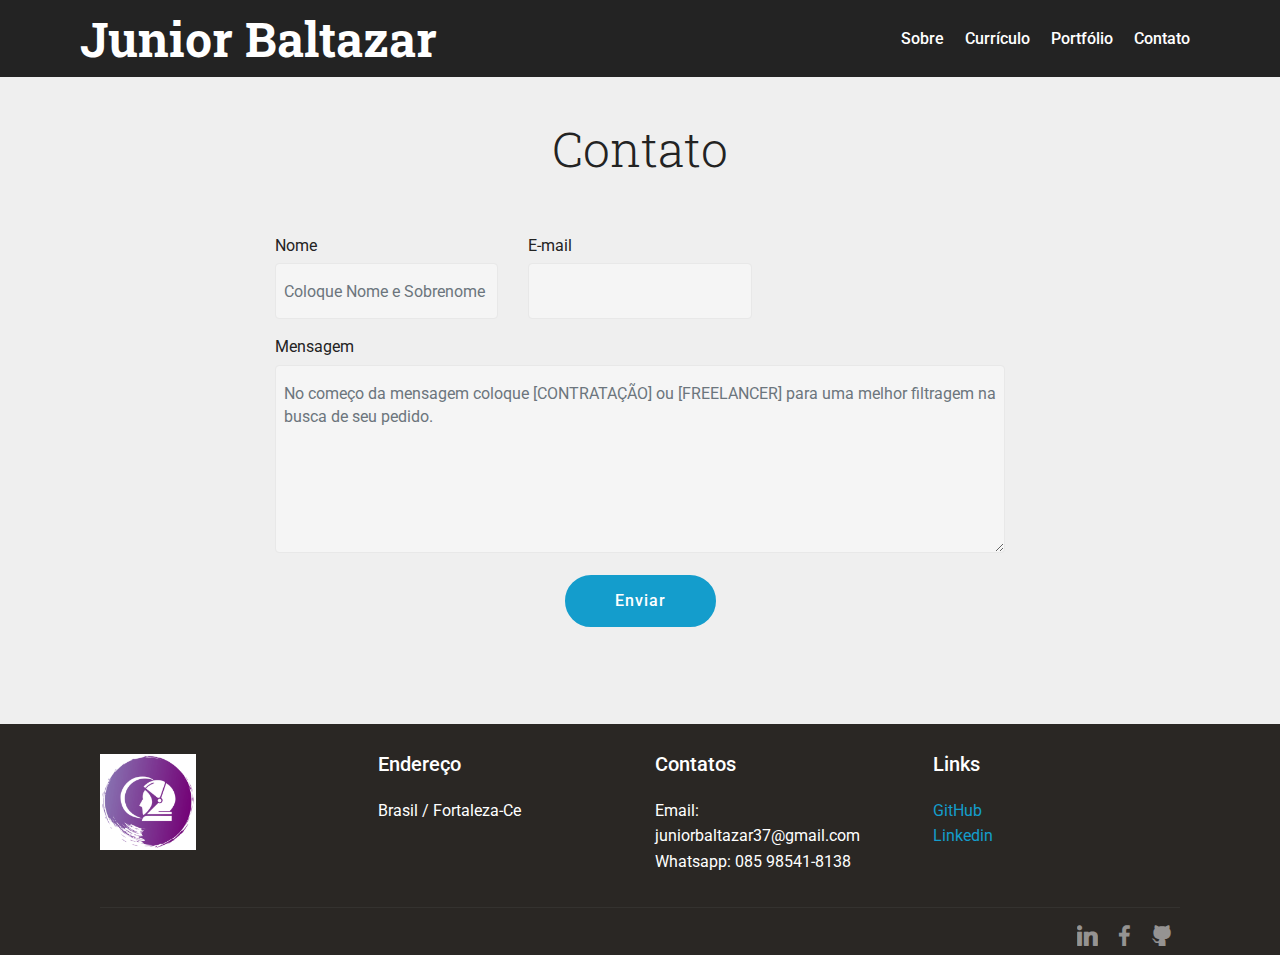
==== commit f7a35b69: "create github pages" ====
--- a/contato.html
+++ b/contato.html
@@ -49,7 +49,7 @@
     </nav>
 </section>
 
-<section class="engine"><a href="https://mobirise.info/g">how to build your own website</a></section><section class="mbr-section form1 cid-rnKiON44Bw" id="form1-12">
+<section class="engine"><a href="https://mobirise.info/t">amp template</a></section><section class="mbr-section form1 cid-rnKiON44Bw" id="form1-12">
 
     
 
@@ -66,7 +66,7 @@
         <div class="row justify-content-center">
             <div class="media-container-column col-lg-8" data-form-type="formoid">
                 <!---Formbuilder Form--->
-                <form action="https://mobirise.com/" method="POST" class="mbr-form form-with-styler" data-form-title="Mobirise Form"><input type="hidden" name="email" data-form-email="true" value="yoH0uf9dZLlPoiQEgGU/V5b0qnr2Ow4rUdD8J4+VhwqCUgG7Zq74pcoiSuDkfedBA8064sK8A5pP9y7E/hI0Lh2xFRnvOc3SOG4xTuZpEfp3ovhjSfntTNP4omnQZS/k">
+                <form action="https://mobirise.com/" method="POST" class="mbr-form form-with-styler" data-form-title="Mobirise Form"><input type="hidden" name="email" data-form-email="true" value="WTzI+LPZMw+HuWMHde9yN4VqL8sQA/Jax7rxMZRSXEvTAHxlQ0tv7KLGoTvDHJHR4eURt+gjG302B0Ur/QHd6a8g8mK2O/icLGjnpd6Erc13kREOLy+13x9LxPzbvzUq">
                     <div class="row row-sm-offset">
                         <div hidden="hidden" data-form-alert="" class="alert alert-success col-12">Obrigado pela mensagem! Responderei o mais breve possível.</div>
                         <div hidden="hidden" data-form-alert-danger="" class="alert alert-danger col-12">
@@ -105,7 +105,7 @@
             <div class="col-12 col-md-3">
                 <div class="media-wrap">
                     
-                        <img src="assets/images/icon-192x192.png" alt="Mobirise" title="">
+                        <img src="assets/images/another-developer-logo-164x164.png" alt="Mobirise" title="">
                     
                 </div>
             </div>
--- a/assets/mobirise/css/mbr-additional.css
+++ b/assets/mobirise/css/mbr-additional.css
@@ -2951,94 +2951,45 @@
 .cid-rwCuXBE90e .mbr-section-subtitle {
   color: #c1c1c1;
 }
-.cid-rwCrWuQ8FO {
-  padding-top: 0px;
-  padding-bottom: 45px;
+.cid-rUYtDUoGF8 {
+  padding-top: 90px;
+  padding-bottom: 90px;
   background-color: #232323;
 }
-.cid-rwCrWuQ8FO .mbr-section-subtitle {
+.cid-rUYtDUoGF8 .card-box {
+  padding: 0 2rem;
+}
+.cid-rUYtDUoGF8 .mbr-section-btn {
+  padding-top: 1rem;
+}
+.cid-rUYtDUoGF8 .mbr-section-btn a {
+  margin-top: 1rem;
+  margin-bottom: 0;
+}
+.cid-rUYtDUoGF8 h4 {
+  font-weight: 500;
+  margin-bottom: 0;
+  text-align: left;
+  padding-top: 2rem;
+}
+.cid-rUYtDUoGF8 p {
+  margin-bottom: 0;
+  text-align: left;
+  padding-top: 1.5rem;
+}
+.cid-rUYtDUoGF8 .mbr-text {
   color: #767676;
 }
-.cid-rwCrWuQ8FO .mbr-text {
-  color: #767676;
-}
-.cid-rwCrWuQ8FO .card {
-  display: -webkit-flex;
-  position: relative;
-  justify-content: center;
-  -webkit-justify-content: center;
-}
-.cid-rwCrWuQ8FO .card-wrapper {
+.cid-rUYtDUoGF8 .card-wrapper {
   height: 100%;
+  padding-bottom: 2rem;
+  background: #fffde6;
   box-shadow: 0px 0px 0px 0px rgba(0, 0, 0, 0);
   transition: box-shadow 0.3s;
 }
-.cid-rwCrWuQ8FO .card-wrapper .card-img {
-  display: -webkit-flex;
-  flex-direction: column;
-  align-items: center;
-  justify-content: center;
-  position: relative;
-  overflow: hidden;
-  border-bottom-right-radius: 0;
-  border-bottom-left-radius: 0;
-  -webkit-flex-direction: column;
-  -webkit-align-items: center;
-  -webkit-justify-content: center;
-}
-.cid-rwCrWuQ8FO .card-wrapper .card-img .mbr-overlay {
-  background-color: #efefef;
-  display: none;
-  transition: opacity .3s;
-}
-.cid-rwCrWuQ8FO .card-wrapper .card-img .mbr-section-btn {
-  display: flex;
-  position: absolute;
-  transition: opacity .3s;
-  width: 100%;
-  margin: auto;
-  left: 0;
-  justify-content: center;
-  align-items: center;
-  -webkit-justify-content: center;
-  -webkit-align-items: center;
-}
-.cid-rwCrWuQ8FO .card-wrapper .card-img img {
-  width: 100%;
-}
-.cid-rwCrWuQ8FO .card-wrapper .card-box {
-  background-color: #fffde6;
-  padding: 0 2rem 2rem 2rem;
-  border-bottom-left-radius: 0;
-  border-bottom-right-radius: 0;
-}
-.cid-rwCrWuQ8FO .card-wrapper .card-box h4 {
-  font-weight: 500;
-  margin-bottom: 0;
-  padding-top: 2rem;
-}
-.cid-rwCrWuQ8FO .card-wrapper .card-box p {
-  margin-bottom: 0;
-  padding-top: 1.5rem;
-}
-.cid-rwCrWuQ8FO .card-wrapper:hover {
+.cid-rUYtDUoGF8 .card-wrapper:hover {
   box-shadow: 0px 0px 30px 0px rgba(0, 0, 0, 0.05);
   transition: box-shadow 0.3s;
-}
-.cid-rwCrWuQ8FO .popup-btn .mbr-overlay {
-  display: block !important;
-  opacity: 0;
-}
-.cid-rwCrWuQ8FO .popup-btn .mbr-section-btn {
-  height: 100%;
-  display: -webkit-flex !important;
-  opacity: 0;
-}
-.cid-rwCrWuQ8FO .popup-btn:hover .mbr-overlay {
-  opacity: .5;
-}
-.cid-rwCrWuQ8FO .popup-btn:hover .mbr-section-btn {
-  opacity: 1;
 }
 .cid-rwCrTmtDNA {
   background: #232323;
